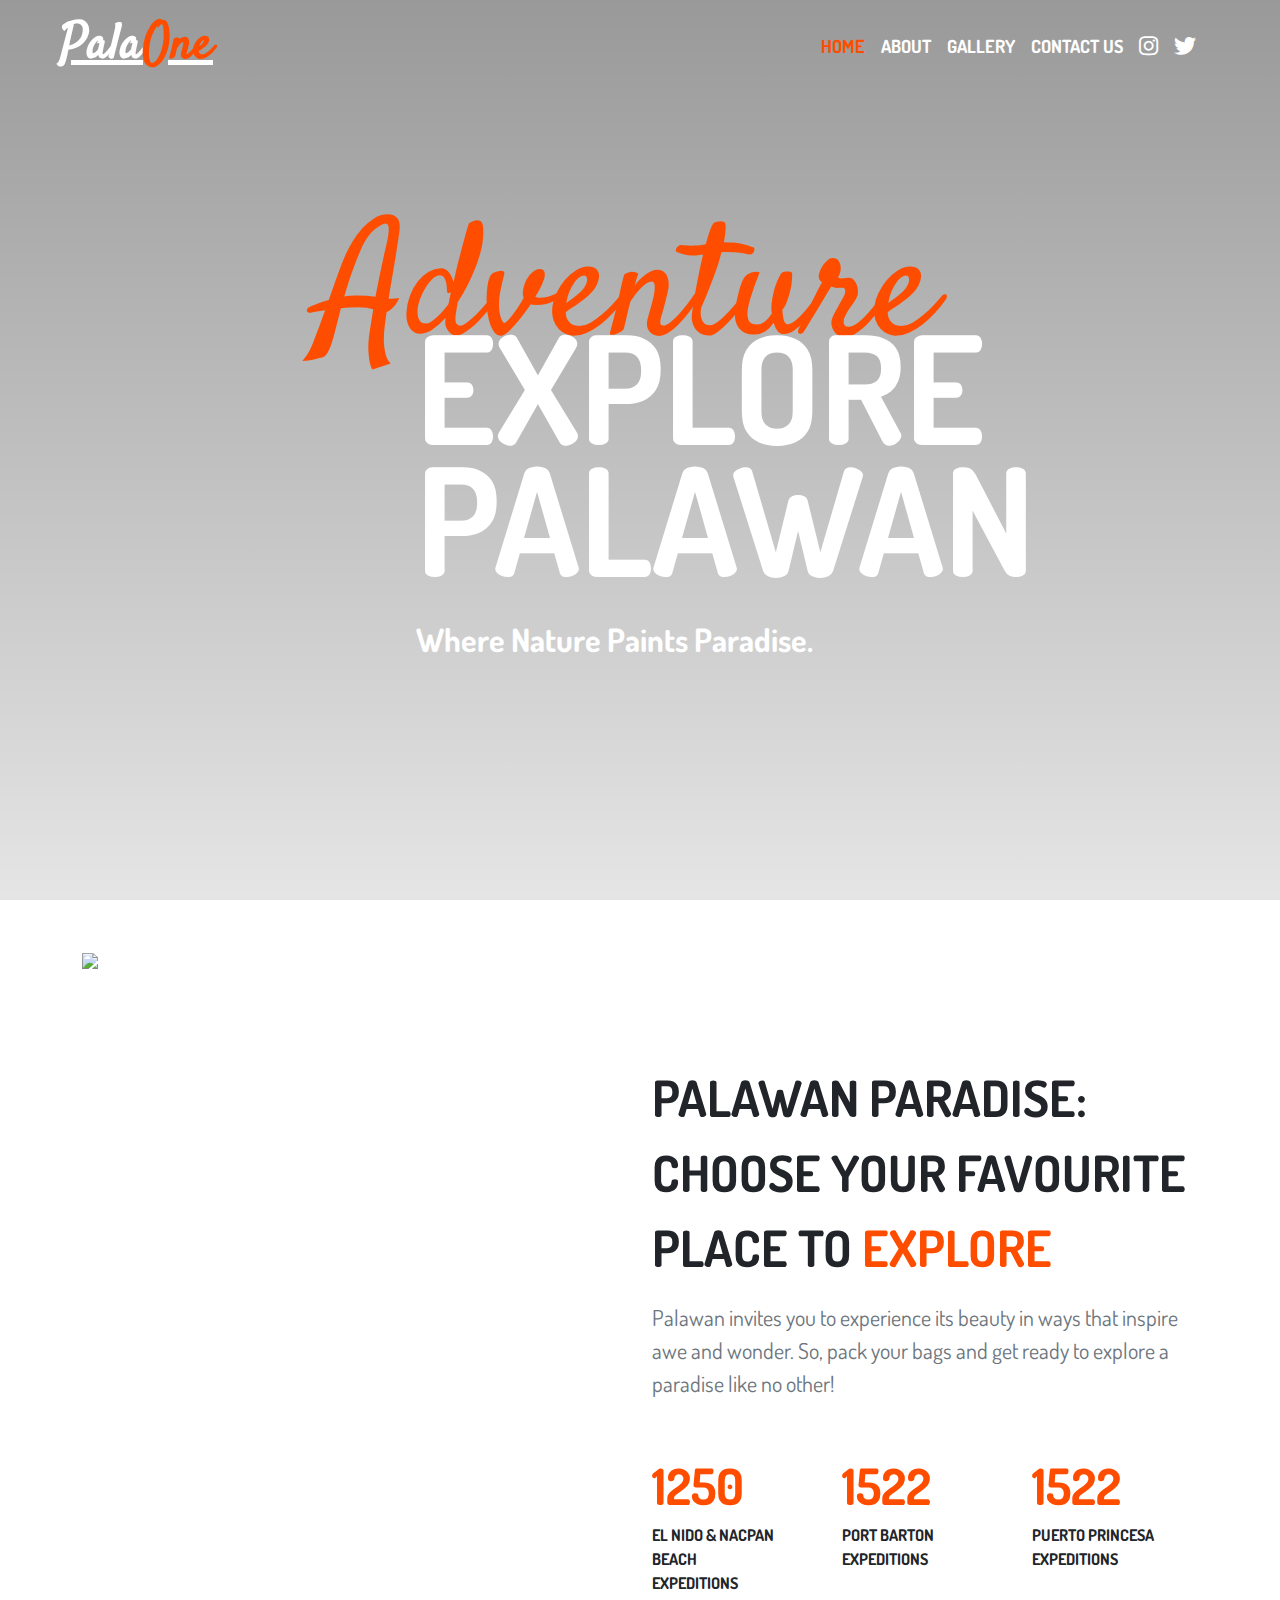
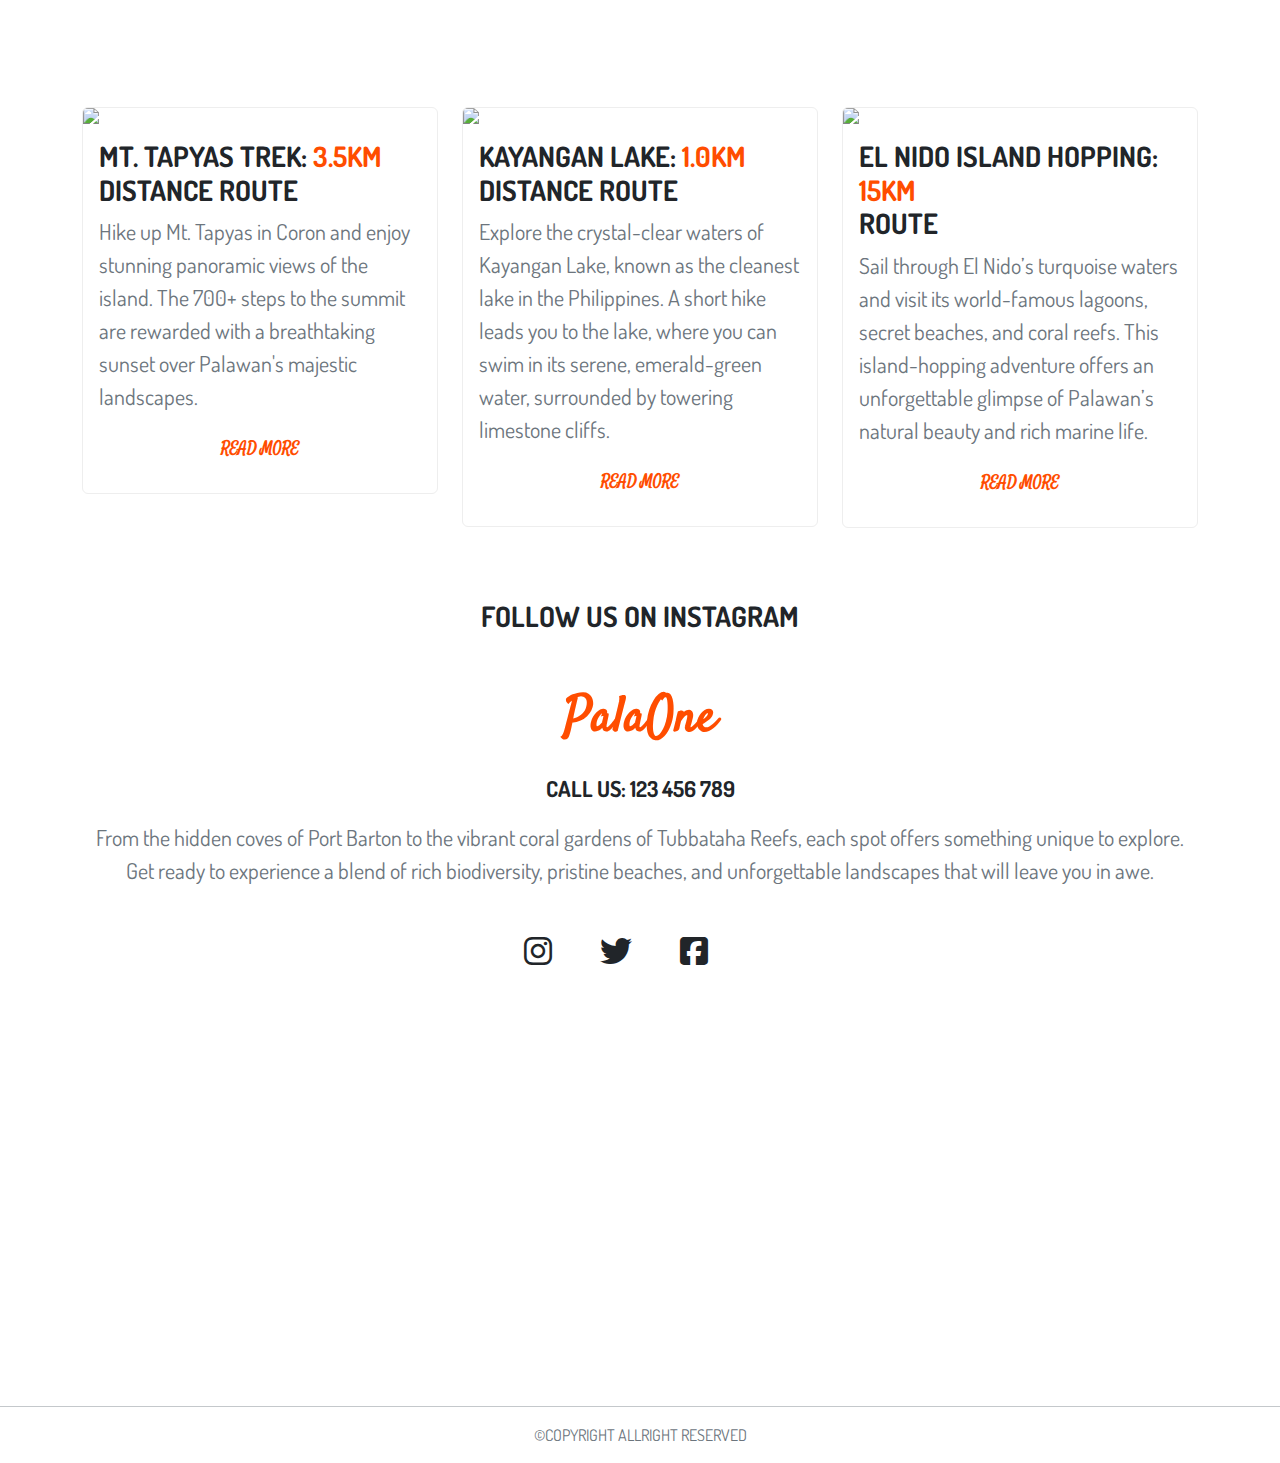
==== ACT1/index.html @ 9da5a6d8 "maps try overflow" ====
<!doctype html>
<html lang="en">
<head>
  <meta charset="utf-8">
  <meta name="viewport" content="width=device-width, initial-scale=1">
  <link rel="icon" href="https://static.vecteezy.com/system/resources/previews/023/271/197/original/tropical-island-illustrations-free-png.png"
        type="image/x-icon">
  <title>Tour</title>
  <link href="https://cdn.jsdelivr.net/npm/bootstrap@5.3.3/dist/css/bootstrap.min.css" rel="stylesheet" integrity="sha384-QWTKZyjpPEjISv5WaRU9OFeRpok6YctnYmDr5pNlyT2bRjXh0JMhjY6hW+ALEwIH" crossorigin="anonymous">
  <link rel="preconnect" href="https://fonts.googleapis.com">
  <link rel="preconnect" href="https://fonts.gstatic.com" crossorigin>
  <link href="https://fonts.googleapis.com/css2?family=Dosis:wght@200..800&family=Open+Sans:ital,wght@0,300..800;1,300..800&family=Satisfy&display=swap" rel="stylesheet">
  <link rel="stylesheet" type="text/css" href="https://cdnjs.cloudflare.com/ajax/libs/font-awesome/6.6.0/css/all.min.css">
  <style type="text/css">
    .font-dosis{
     font-family: "Dosis", sans-serif;
   }
   .font-sans{
    font-family: "Open Sans", sans-serif;
  }
  .font-sat{
    font-family: "Satisfy", cursive;
  }
  .text-fav{
    color: #FF4D00;
  }
  .font-14{
    font-size: 14px;
  }
  .font-16{
    font-size: 16px;
  }      
  .font-18{
    font-size: 18px;
  }
  .font-22{
    font-size: 22px;
  }
  .font-28{
    font-size: 28px;
  }
  .font-32{
    font-size: 32px;
  }
  .font-50{
    font-size: 50px;
  }
 

  body{
    overflow-x: hidden;
  }
  /*home section css start*/
  #home {       
    background:linear-gradient(rgba(0,0,0,0.4),rgba(0,0,0,0.1)),url(https://buceosafari.com/images/paises/ph/ph06.jpg );
    height: 100vh;
    background-size: cover;
    background-position: center;
    background-attachment: fixed;
  }
  #home .navbar-toggler{
    
    border: none!important;
    outline: none!important;
    z-index: 9;
  }
  #home .fa-bars:hover{
    transition: 0.5s;
    color:#FF4D00!important;
  }
  #home .navbar-toggler:focus{
    border: none!important;
    outline: none!important;
    background-color: none!important;
  }
 
    .offcanvas.show .nav-link {
      color: #FF4D00 !important; 
    }
  #home .active{
    color: #FF4D00!important;
  }
  #home .homeText{
    position: absolute;
    left: 320px;
    top: 200px;
  }
  #home .toRight{
    margin-left: 6rem;
  }
  #home .homeText{
    h1{
      font-size: 160px!important;
      margin-bottom: -6rem!important;
    }
    h3{
      font-size: 150px!important;

    }
    .bottom-text{
     margin-top: -3rem!important;
   }       
 }
 /*home section css end*/
 /*about section css start*/
 #about .container .row .about-left{
  margin-top: 7rem;
}
/*about section css end*/
/*popular-places css start*/
#popularPlaces .card{
  cursor: pointer;
  border: 1px solid #eee!important;
  overflow: hidden; 
}

#popularPlaces .card:hover  h2{
  transition: 0.5s;
  color: #FF4D00;

}
/*popular-places css end*/

@media screen and (max-width: 1200px){

#home .toRight{
  margin-left: 3rem;
}
#home .homeText{
  position: absolute;
  top: 45%;
  left: 50%;
  transform: translate(-50%,-50%);
}
#home .homeText{          
  h1{
    font-size: 110px!important;
    margin-bottom: -3rem!important;
  }
  h3{
    font-size: 110px!important;     
  }

  .bottom-text{
   margin-top: -1rem!important;
 }
 p{
  font-size: 16px;
}      
}
#about .container .row .about-left{
margin-top: 2rem;
}
}

@media screen and (max-width: 768px){

  #home .toRight{
    margin-left: 3rem;
  }
  #home .homeText{
    position: absolute;
    top: 45%;
    left: 50%;
    transform: translate(-50%,-50%);
  }
  #home .homeText{          
    h1{
      font-size: 80px!important;
      margin-bottom: -3rem!important;
    }
    h3{
      font-size: 80px!important;     
    }

    .bottom-text{
     margin-top: -1rem!important;
   }
   p{
    font-size: 16px;
  }      
}
#about .container .row .about-left{
  margin-top: 2rem;
}
}



</style>
</head>

<body>
  <!--home section start  -->
  <section id="home">
    <nav class="navbar navbar-expand-lg">
      <div class="container-fluid mx-5 fw-bold">
        <a class="navbarBrand font-sat text-white font-50" href="#">Pala<span class="text-fav">One</span></a>
        <button class="navbar-toggler" type="button" data-bs-toggle="offcanvas" data-bs-target="#offcanvasNavbar" aria-controls="offcanvasNavbar">
          <i class="fa-solid fa-bars font-24 text-white"></i>
        </button>
        
        <div class="offcanvas offcanvas-end" tabindex="-1" id="offcanvasNavbar" aria-labelledby="offcanvasNavbarLabel">
          <div class="offcanvas-header">
            <h5 class="offcanvas-title font-sat font-32" id="o+ffcanvasNavbarLabel">Pala<span class="text-fav">One</span></h5>
            <button type="button" class="btn-close text-reset" data-bs-dismiss="offcanvas" aria-label="Close"></button>
          </div>
          <div class="offcanvas-body">
            <ul class="navbar-nav justify-content-end flex-grow-1 pe-3 ms-auto font-dosis fw-bold font-18">
              <li class="nav-item mt-1">
                <a class="nav-link active text-white" aria-current="page" href="#">HOME</a>
              </li>
              <li class="nav-item mt-1">
                <a class="nav-link text-white" href="#">ABOUT</a>
              </li>
              <li class="nav-item mt-1">
                <a class="nav-link text-white" href="#">GALLERY</a>
              </li>
              <li class="nav-item mt-1">
                <a class="nav-link text-white" href="#">CONTACT US</a>
              </li>
              <li class="nav-item font-22">
                <a class="nav-link text-white" href="#"><i class="fa-brands fa-instagram"></i></a>
              </li>
              <li class="nav-item font-22">
                <a class="nav-link text-white" href="#"><i class="fa-brands fa-twitter"></i></a>
              </li>
            </ul>
          </div>
        </div>
      </div>
    </nav>
    <div class="homeText">
      <h1 class="font-sat font-50 text-fav">Adventure</h1>
      <div class="toRight">
        <h3 class="font-dosis text-white fw-bold">EXPLORE <div class="bottom-text">PALAWAN</div></h3>
        <p class="font-dosis text-white mb-0 font-32 fw-bold">Where Nature Paints Paradise.</p>
      </div>
    </div>
  </section>
 
 <!--home section end  -->
 <!-- about section start -->
 <section id="about">
   <div class="container my-5">
     <div class="row">
      <div class="col-md-6">
        <img src="https://i.pinimg.com/originals/d6/9a/58/d69a58807fc77c07505d5ea374914788.png" class="img-fluid">
      </div>
      <div class="col-md-6 about-left">
        <p class="head-text font-dosis font-50 fw-bold text-uppercase">
          palawan paradise:<br>choose your favourite <br> place to <span class="text-fav">explore</span>
        </p>
        <p class="font-dosis font-22 text-secondary">
          Palawan invites you to experience its beauty in ways that inspire awe and wonder. So, pack your bags and get ready to explore a paradise like no other! 
        </p>
        <div class="row mt-5 mb-5">
          <div class="col-4">
            <p class="font-dosis font-50 fw-bold text-fav mb-0">1250</p>
            <p class="font-dosis font-16 text-uppercase mb-0 fw-bold">El Nido & Nacpan Beach</p>
            <p class="font-dosis font-16 text-uppercase fw-bold">Expeditions</p>
          </div>
          <div class="col-4">
            <p class="font-dosis font-50 fw-bold text-fav mb-0">1522</p>
            <p class="font-dosis font-16 text-uppercase mb-0 fw-bold">Port Barton</p>
            <p class="font-dosis font-16 text-uppercase fw-bold">Expeditions</p>
          </div>
          <div class="col-4">
           <p class="font-dosis font-50 fw-bold text-fav mb-0">1522</p>
           <p class="font-dosis font-16 text-uppercase mb-0 fw-bold">Puerto Princesa</p>
           <p class="font-dosis font-16 text-uppercase fw-bold">Expeditions</p>
         </div>
       </div>
     </div>
   </div>
 </div>
</section>
<!-- about section end -->
<!-- popular-places section start -->
<section id="popularPlaces">
  <div class="container mb-5 mt-3">
    <div class="row">
      <div class="col-md-4">
        <div class="card">
          <img src="https://images.unsplash.com/photo-1583152607718-1ef10f410528?q=80&w=2671&auto=format&fit=crop&ixlib=rb-4.0.3&ixid=M3wxMjA3fDB8MHxwaG90by1wYWdlfHx8fGVufDB8fHx8fA%3D%3D" class="img-fluid">
          <div class="card-body">
            <h2 class="font-dosis font-28 text-uppercase fw-bold">
              Mt. Tapyas Trek: <span class="text-fav">3.5km</span> <br> distance route
            </h2>
            <p class="font-dosis font-22 text-secondary">
              Hike up Mt. Tapyas in Coron and enjoy stunning panoramic views of the island. The 700+ steps to the summit are rewarded with a breathtaking sunset over Palawan's majestic landscapes.
            </p>
            <p class="mt-4 font-16 fw-bold font-sat text-center text-fav text-uppercase">
              read more
            </p>
          </div>
        </div>
      </div>
      <div class="col-md-4">
        <div class="card">
          <img src="https://images.unsplash.com/photo-1565818819174-d76ccec8b2af?q=80&w=2670&auto=format&fit=crop&ixlib=rb-4.0.3&ixid=M3wxMjA3fDB8MHxwaG90by1wYWdlfHx8fGVufDB8fHx8fA%3D%3D">
          <div class="card-body">
            <h2 class="font-dosis font-28 text-uppercase fw-bold">
              Kayangan Lake: <span class="text-fav">1.0km</span> <br> distance route
            </h2>
            <p class="font-dosis font-22 text-secondary">
              Explore the crystal-clear waters of Kayangan Lake, known as the cleanest lake in the Philippines. A short hike leads you to the lake, where you can swim in its serene, emerald-green water, surrounded by towering limestone cliffs.
            </p>
            <p class="mt-4 font-16 fw-bold font-sat text-center text-fav text-uppercase">
              read more
            </p>
          </div>
        </div>
      </div>
      <div class="col-md-4">
        <div class="card">
          <img src="https://images.unsplash.com/photo-1682687982502-1529b3b33f85?q=80&w=2670&auto=format&fit=crop&ixlib=rb-4.0.3&ixid=M3wxMjA3fDB8MHxwaG90by1wYWdlfHx8fGVufDB8fHx8fA%3D%3D" class="img-fluid">
          <div class="card-body">
            <h2 class="font-dosis font-28 text-uppercase fw-bold">
              El Nido Island Hopping: <span class="text-fav">15km</span> <br> route
            </h2>
            <p class="font-dosis font-22 text-secondary">
              Sail through El Nido’s turquoise waters and visit its world-famous lagoons, secret beaches, and coral reefs. This island-hopping adventure offers an unforgettable glimpse of Palawan’s natural beauty and rich marine life.
            </p>
            <p class="mt-4 font-16 fw-bold font-sat text-center text-fav text-uppercase">
              read more
            </p>
          </div>
        </div>
      </div>
    </div>
  </div>
</section>

<!-- popular-places section end -->
<!-- contact-us section start -->
<section id="contact">
  <div class="container text-center py-4">
    <h2 class="font-dosis font-28 fw-bold text-uppercase">follow us on instagram</h2>
    <p class="mt-5 font-sat font-50 text-fav fw-bold">
      PalaOne          
    </p>
    <p class="font-dosis font-22 fw-bold text-uppercase">
      call us: 123 456 789
    </p>
    <p class="font-dosis font-22 text-secondary">
       From the hidden coves of Port Barton to the vibrant coral gardens of Tubbataha Reefs, each spot offers something unique to explore. Get ready to experience a blend of rich biodiversity, pristine beaches, and unforgettable landscapes that will leave you in awe.
    </p>
    <div class="d-flex justify-content-center mt-5">
     <i class="fa-brands fa-instagram font-32 me-5"></i>
     <i class="fa-brands fa-twitter font-32 me-5"></i> 
     <i class="fa-brands fa-square-facebook font-32 me-5"></i>
   </div>          
 </div>
 <div class="row mt-5"> 
  <div class="col-md-4 col-12">
    <div class="mapContainer p-3">
      <iframe
        src="https://www.google.com/maps/embed?pb=!1m18!1m12!1m3!1d4023806.5280228513!2d114.32168005022274!3d9.975611830576726!2m3!1f0!2f0!3f0!3m2!1i1024!2i768!4f13.1!3m3!1m2!1s0x33b5bce750b99e45%3A0xdfc65f6c0c8d3beb!2sPalawan!5e0!3m2!1sen!2sph!4v1732428321874!5m2!1sen!2sph"
        width="90%" height="280" style="border:0;  border-radius: 7px;" allowfullscreen="" loading="lazy"
        referrerpolicy="no-referrer-when-downgrade">
      </iframe>
    </div>
  </div>  


 <div class="footer">
  <div class="border-top border-secondary-subtle text-uppercase text-secondary  mt-5 text-center font-16 font-dosis">
    <p class="font-dosis font-16 my-3">              
     &copy;Copyright Allright reserved
   </p>
 </div>
</div>       
</section>
<!-- contact-us section end -->



<script src="https://cdn.jsdelivr.net/npm/bootstrap@5.3.3/dist/js/bootstrap.bundle.min.js" integrity="sha384-YvpcrYf0tY3lHB60NNkmXc5s9fDVZLESaAA55NDzOxhy9GkcIdslK1eN7N6jIeHz" crossorigin="anonymous"></script>


</body>
</html>
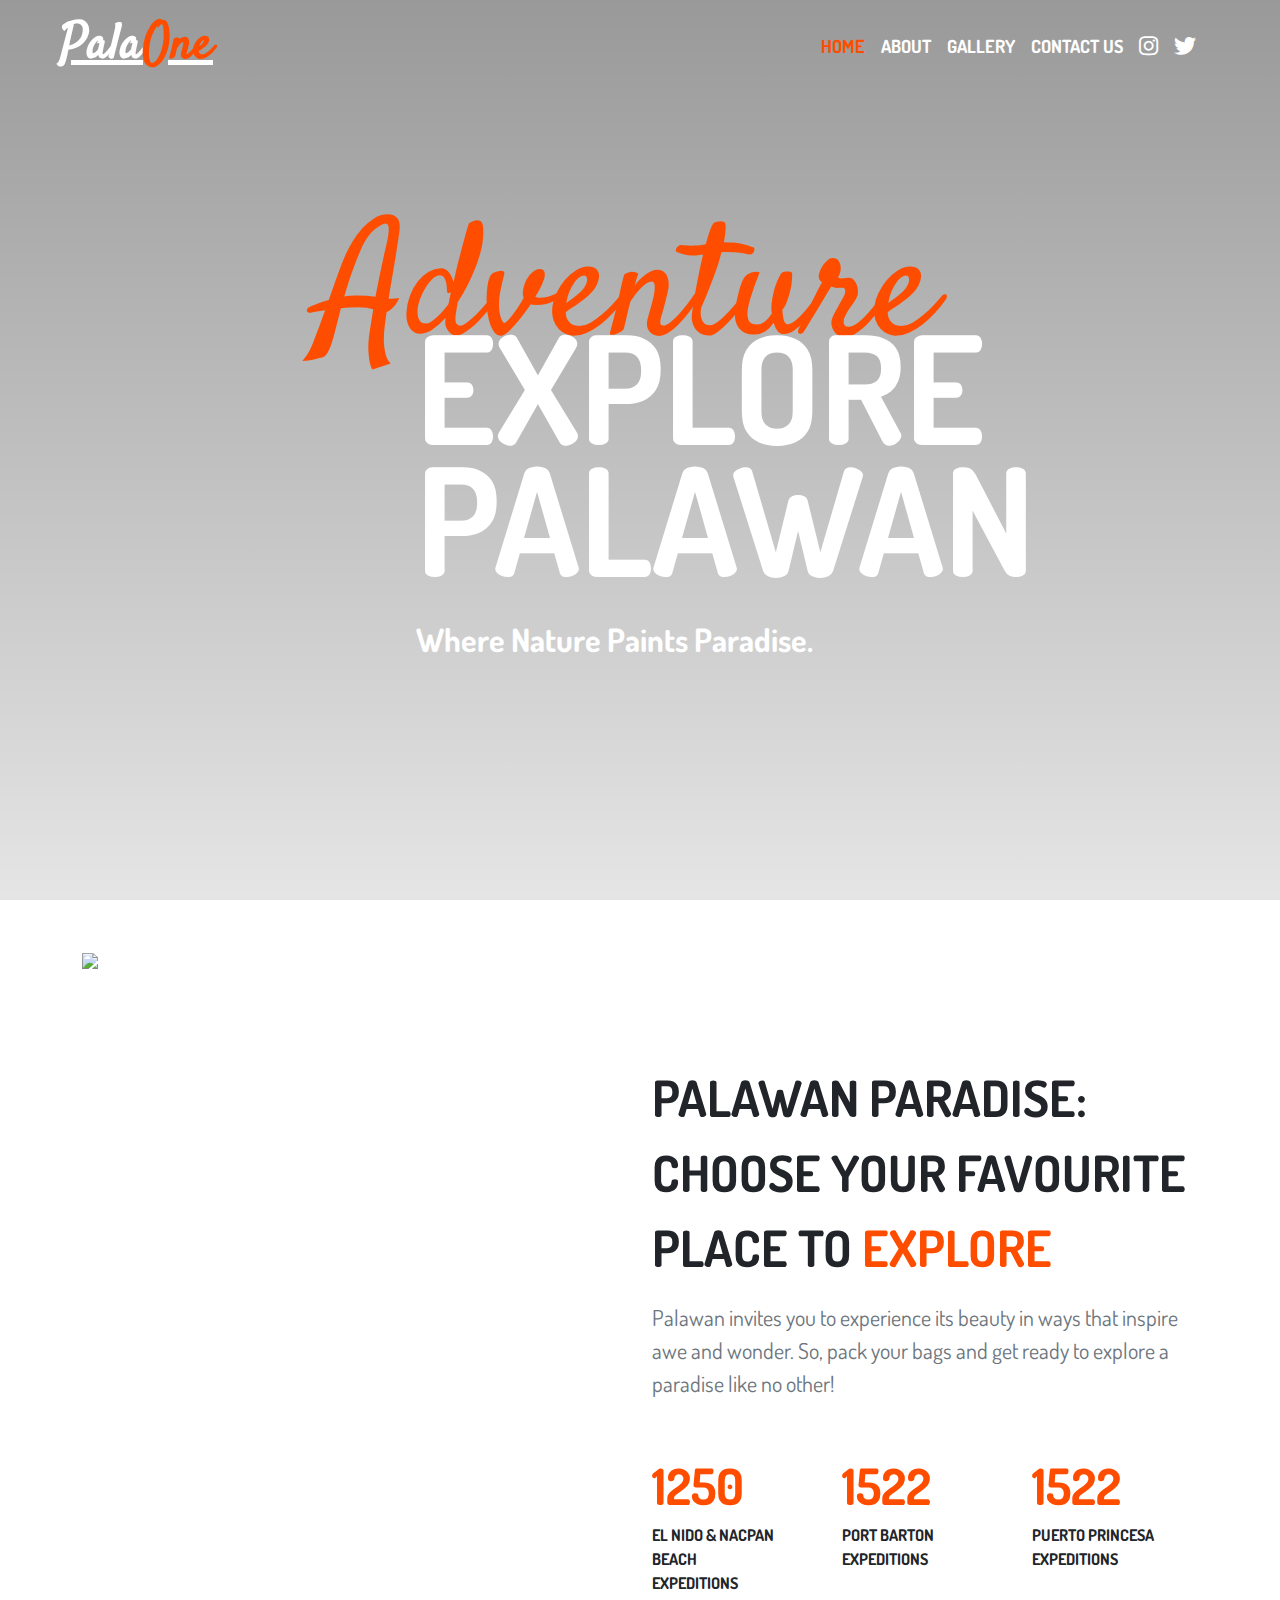
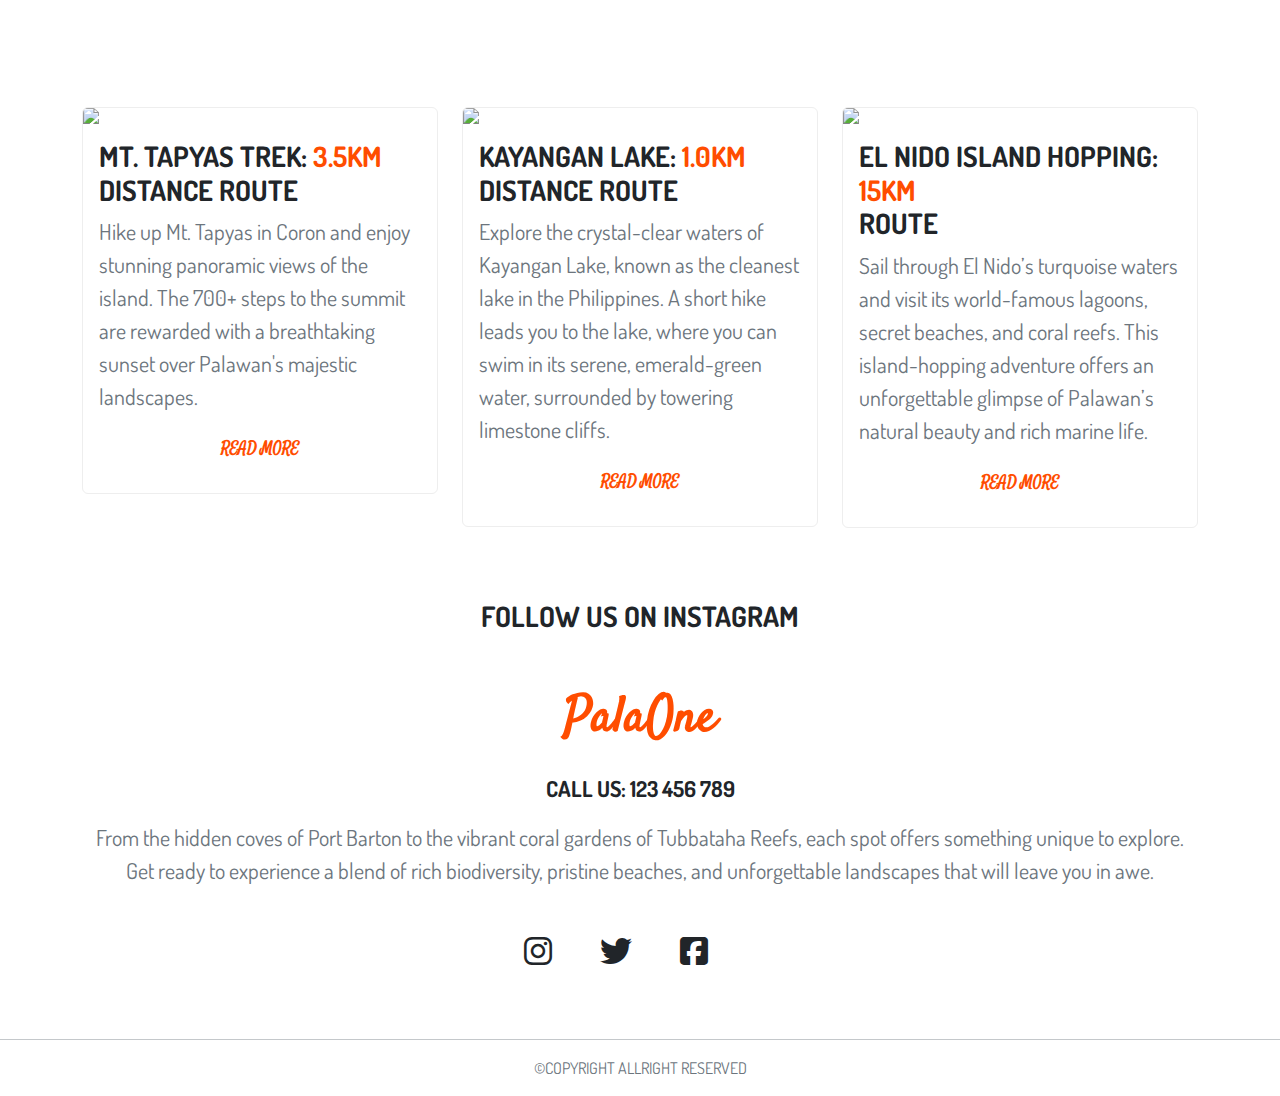
==== commit 395da326: "remove maps" ====
--- a/ACT1/index.html
+++ b/ACT1/index.html
@@ -352,7 +352,7 @@
      <i class="fa-brands fa-square-facebook font-32 me-5"></i>
    </div>          
  </div>
- <div class="row mt-5"> 
+ <!-- <div class="row mt-5"> 
   <div class="col-md-4 col-12">
     <div class="mapContainer p-3">
       <iframe
@@ -361,7 +361,7 @@
         referrerpolicy="no-referrer-when-downgrade">
       </iframe>
     </div>
-  </div>  
+  </div>   -->
 
 
  <div class="footer">
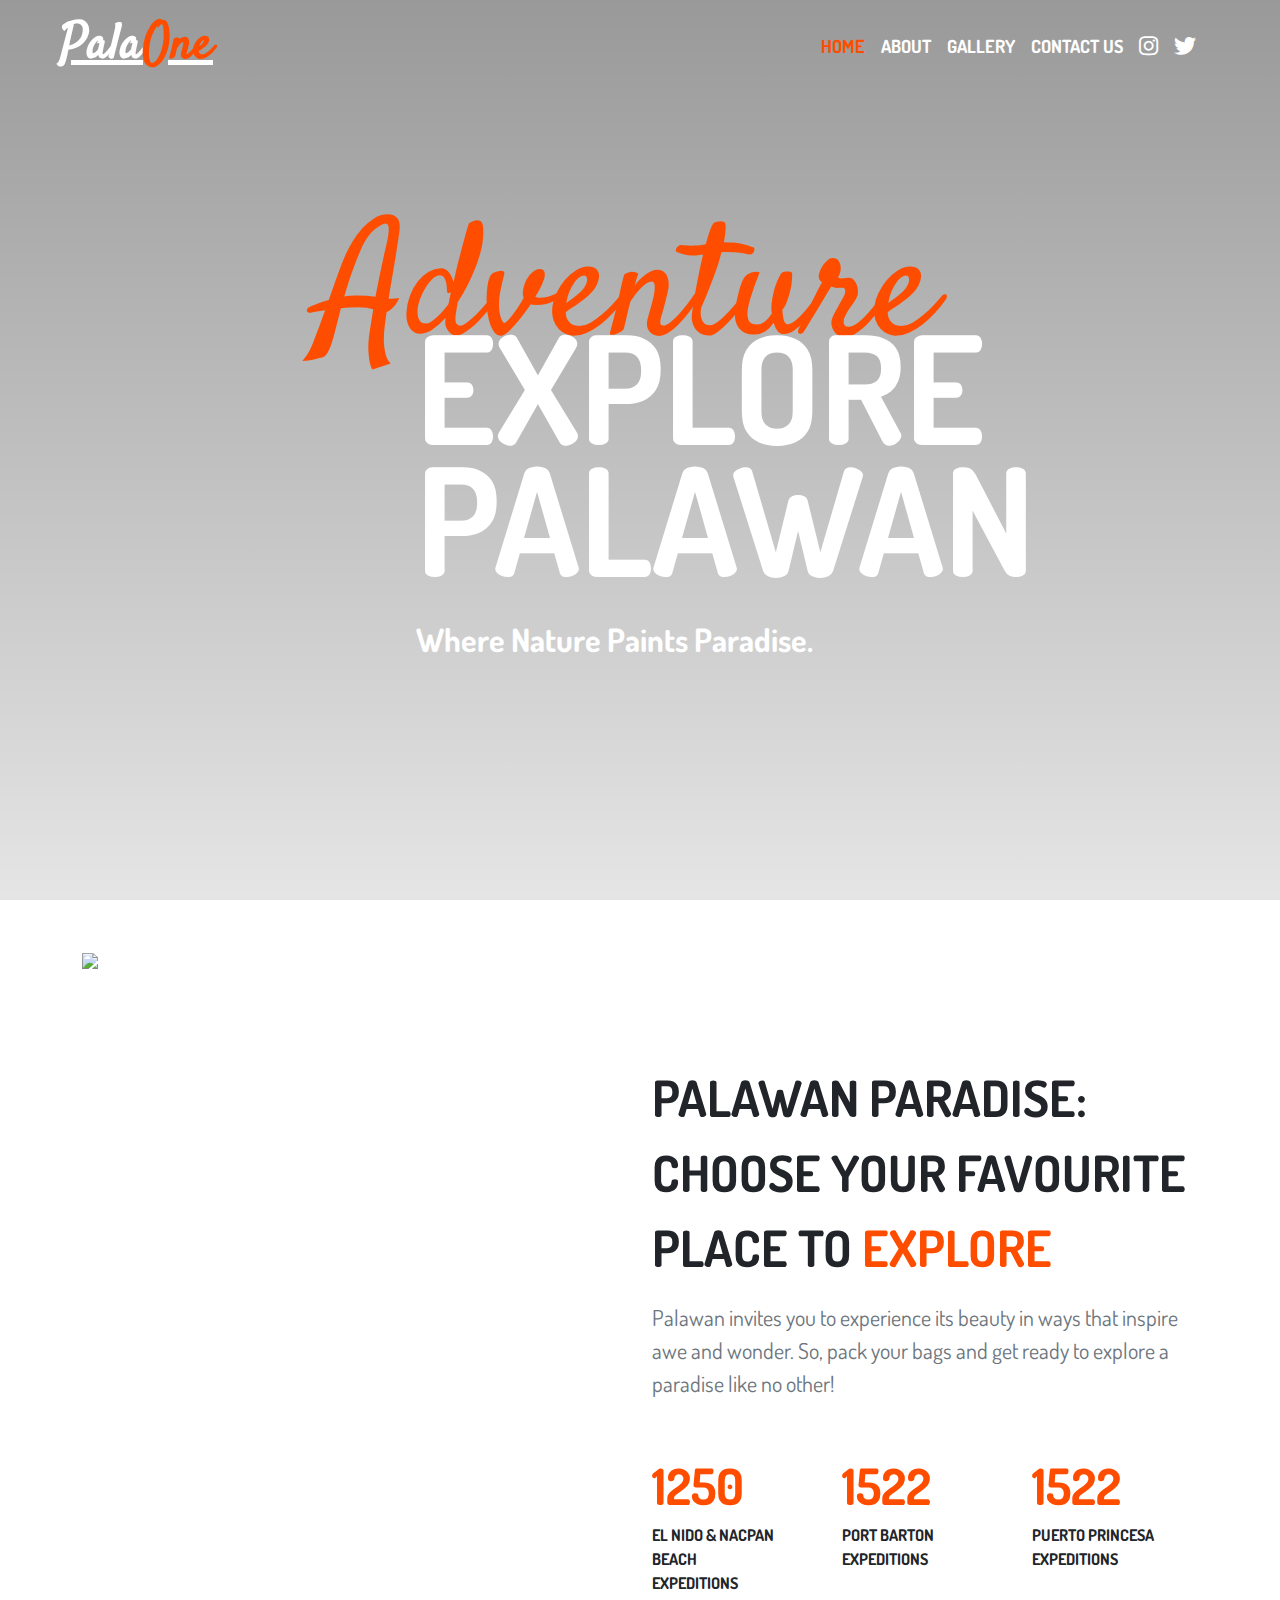
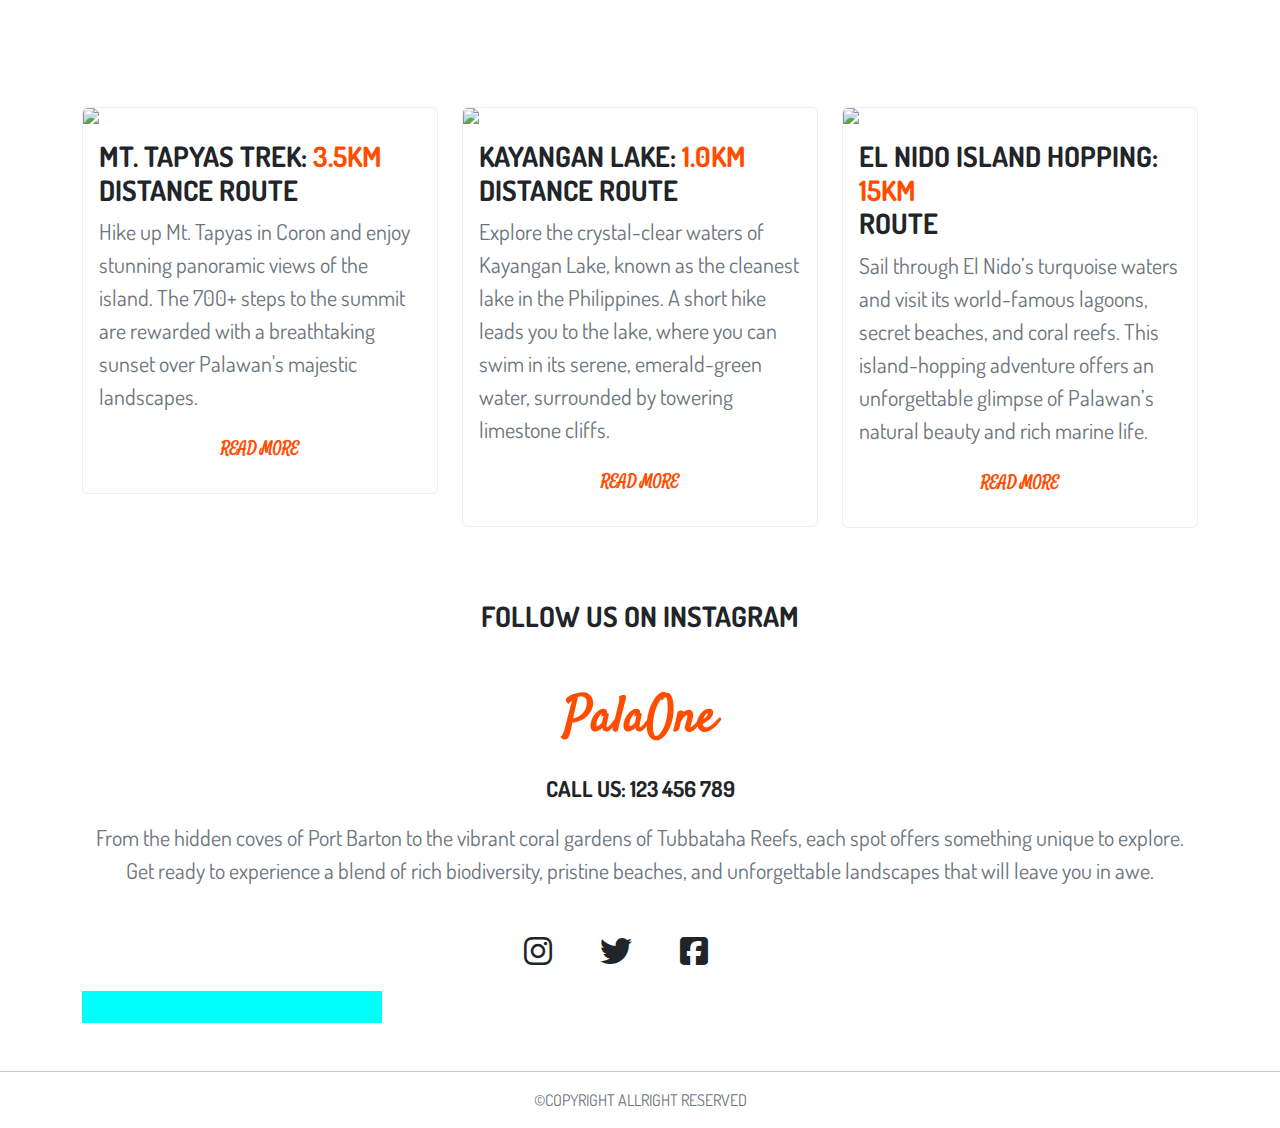
==== commit 56fd9ddf: "container overflow check" ====
--- a/ACT1/index.html
+++ b/ACT1/index.html
@@ -185,6 +185,15 @@
 }
 }
 
+.mapContainer {
+            width: 300px;
+            box-sizing: border-box;
+            display: flex;
+            flex-direction: row;
+            align-items: center;
+            justify-content: space-around;
+            background-color: #eee;
+        }
 
 
 </style>
@@ -352,18 +361,25 @@
      <i class="fa-brands fa-square-facebook font-32 me-5"></i>
    </div>          
  </div>
- <!-- <div class="row mt-5"> 
-  <div class="col-md-4 col-12">
-    <div class="mapContainer p-3">
-      <iframe
-        src="https://www.google.com/maps/embed?pb=!1m18!1m12!1m3!1d4023806.5280228513!2d114.32168005022274!3d9.975611830576726!2m3!1f0!2f0!3f0!3m2!1i1024!2i768!4f13.1!3m3!1m2!1s0x33b5bce750b99e45%3A0xdfc65f6c0c8d3beb!2sPalawan!5e0!3m2!1sen!2sph!4v1732428321874!5m2!1sen!2sph"
-        width="90%" height="280" style="border:0;  border-radius: 7px;" allowfullscreen="" loading="lazy"
-        referrerpolicy="no-referrer-when-downgrade">
-      </iframe>
+</section>
+
+<section>
+  <div class="container">
+    <div class="row">
+      <div class="col-md-4 col-12">
+        <div class="mapContainer p-3" style="background-color: aqua;"> 
+      
+          </div>
+        </div>
     </div>
-  </div>   -->
-
-
+  </div>
+    
+</section>
+
+
+
+<!-- footer start -->
+<section>
  <div class="footer">
   <div class="border-top border-secondary-subtle text-uppercase text-secondary  mt-5 text-center font-16 font-dosis">
     <p class="font-dosis font-16 my-3">              
@@ -376,6 +392,7 @@
 
 
 
+
 <script src="https://cdn.jsdelivr.net/npm/bootstrap@5.3.3/dist/js/bootstrap.bundle.min.js" integrity="sha384-YvpcrYf0tY3lHB60NNkmXc5s9fDVZLESaAA55NDzOxhy9GkcIdslK1eN7N6jIeHz" crossorigin="anonymous"></script>
 
 
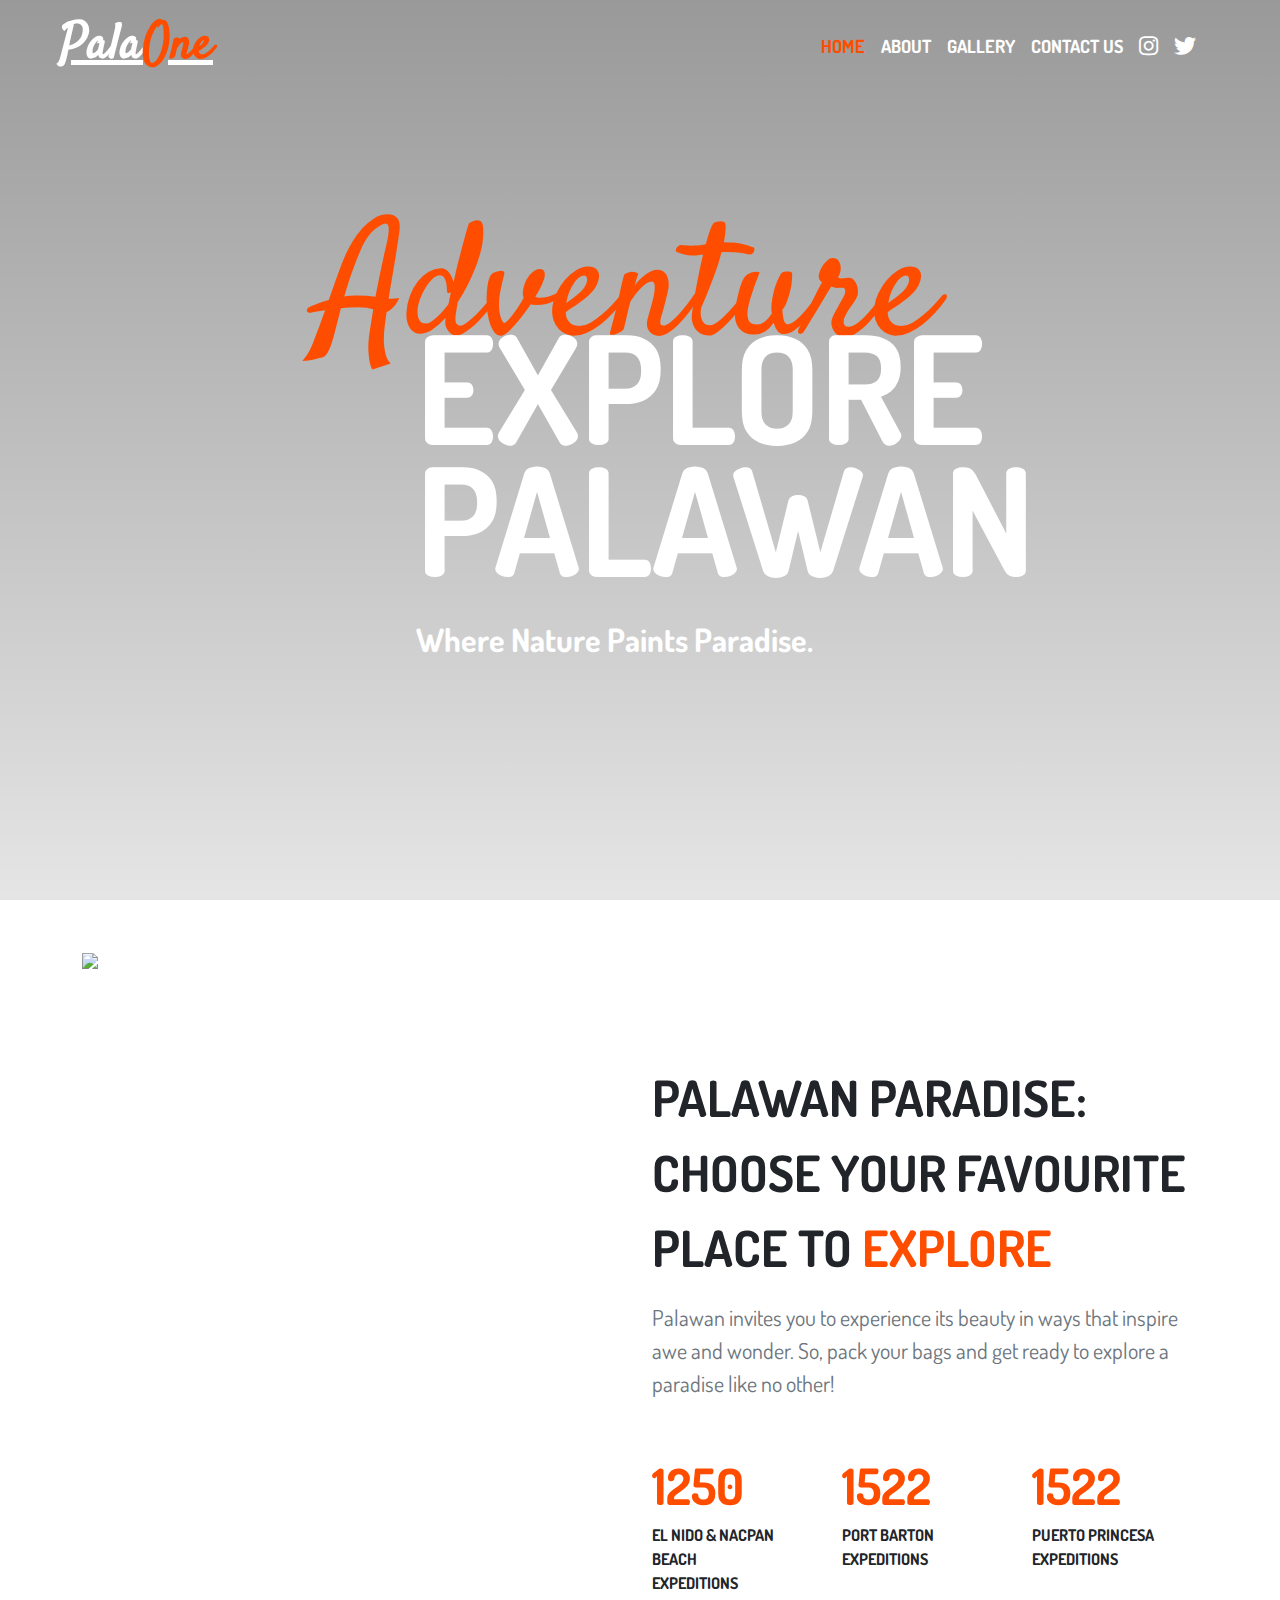
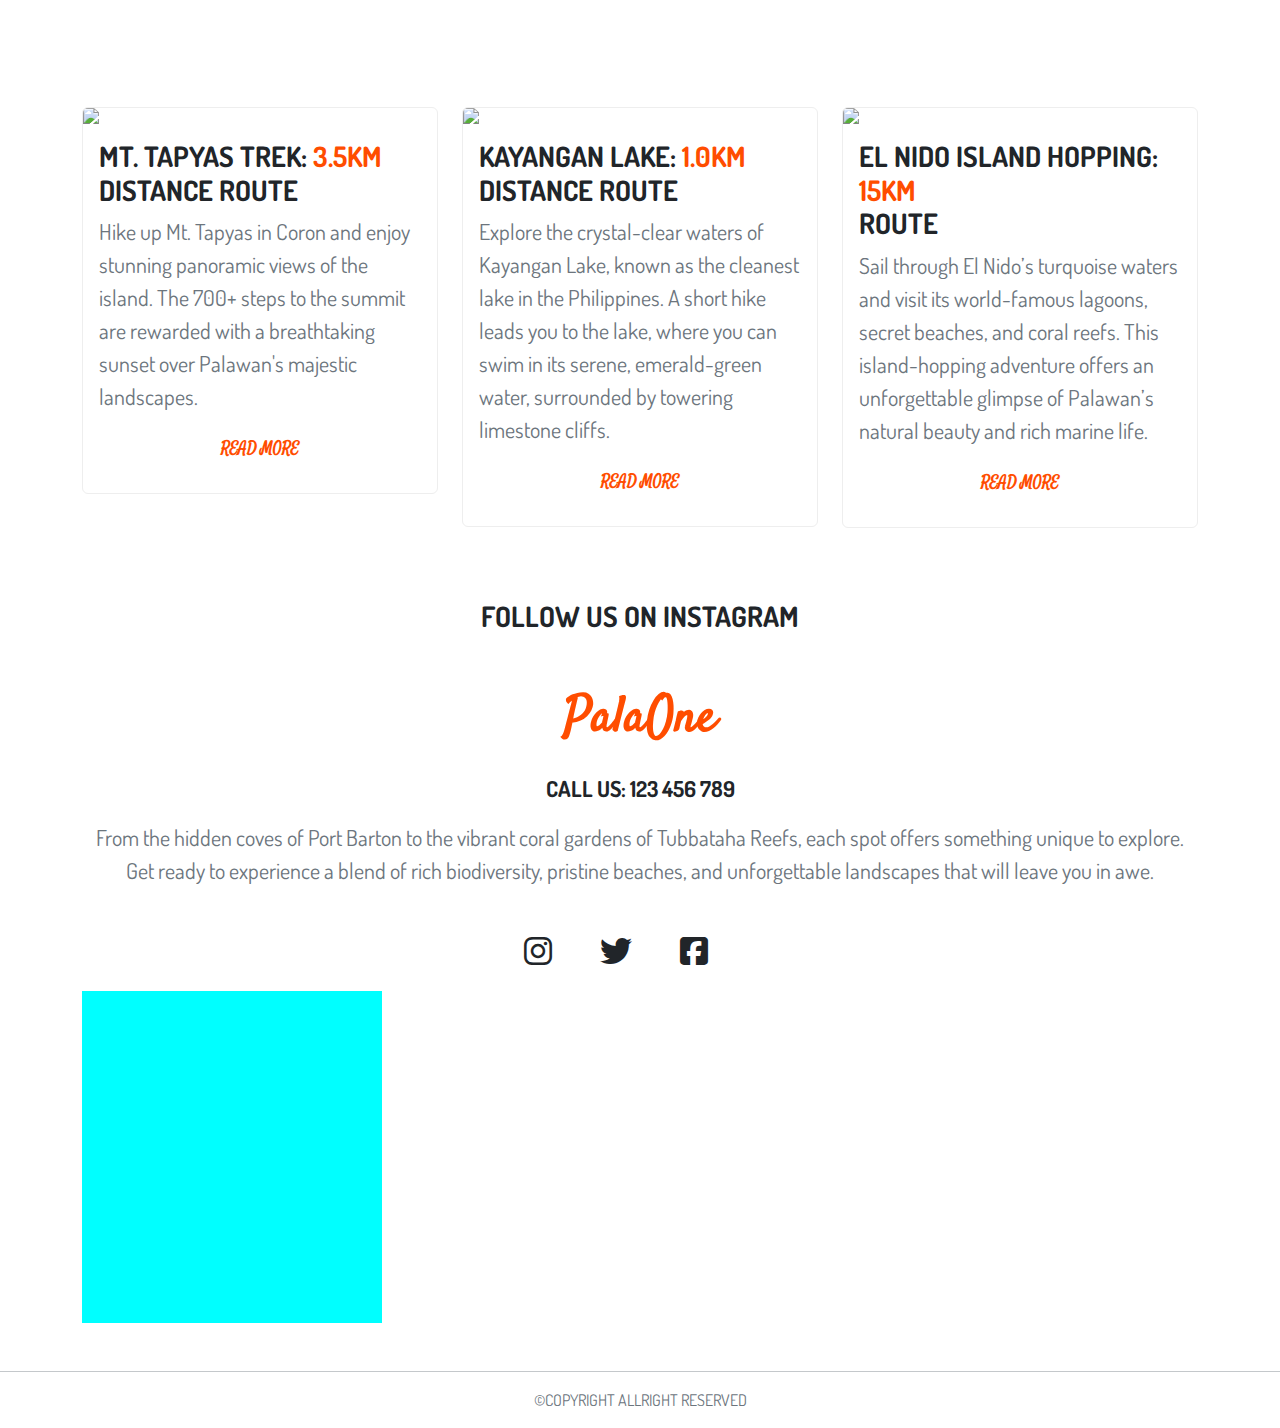
==== commit 0dce866d: "map commit trial" ====
--- a/ACT1/index.html
+++ b/ACT1/index.html
@@ -368,7 +368,12 @@
     <div class="row">
       <div class="col-md-4 col-12">
         <div class="mapContainer p-3" style="background-color: aqua;"> 
-      
+          <iframe
+          src="https://www.google.com/maps/embed?pb=!1m18!1m12!1m3!1d4023806.5280228513!2d114.32168005022274!3d9.975611830576726!2m3!1f0!2f0!3f0!3m2!1i1024!2i768!4f13.1!3m3!1m2!1s0x33b5bce750b99e45%3A0xdfc65f6c0c8d3beb!2sPalawan!5e0!3m2!1sen!2sph!4v1732428321874!5m2!1sen!2sph"
+          width="100%" height="300" style="border:0;  border-radius: 7px;" allowfullscreen="" loading="lazy"
+          referrerpolicy="no-referrer-when-downgrade">
+        </iframe>
+
           </div>
         </div>
     </div>
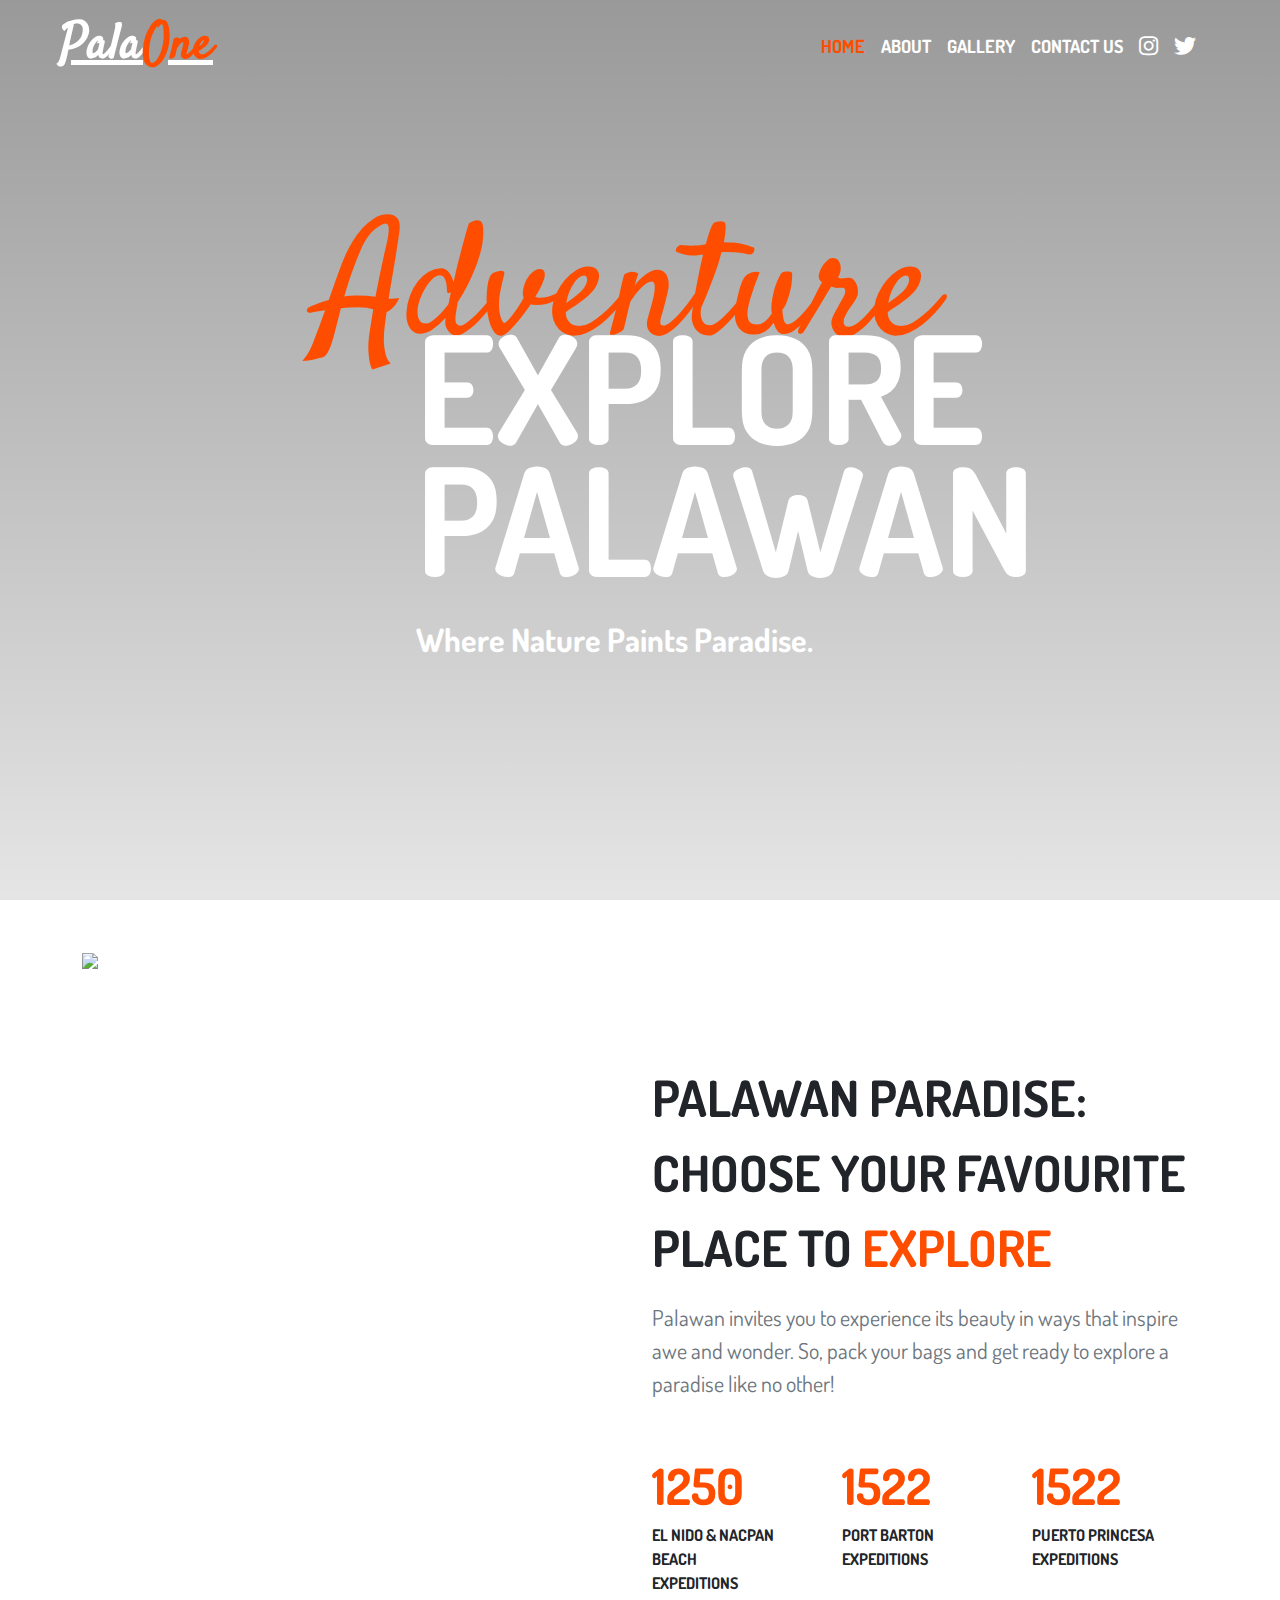
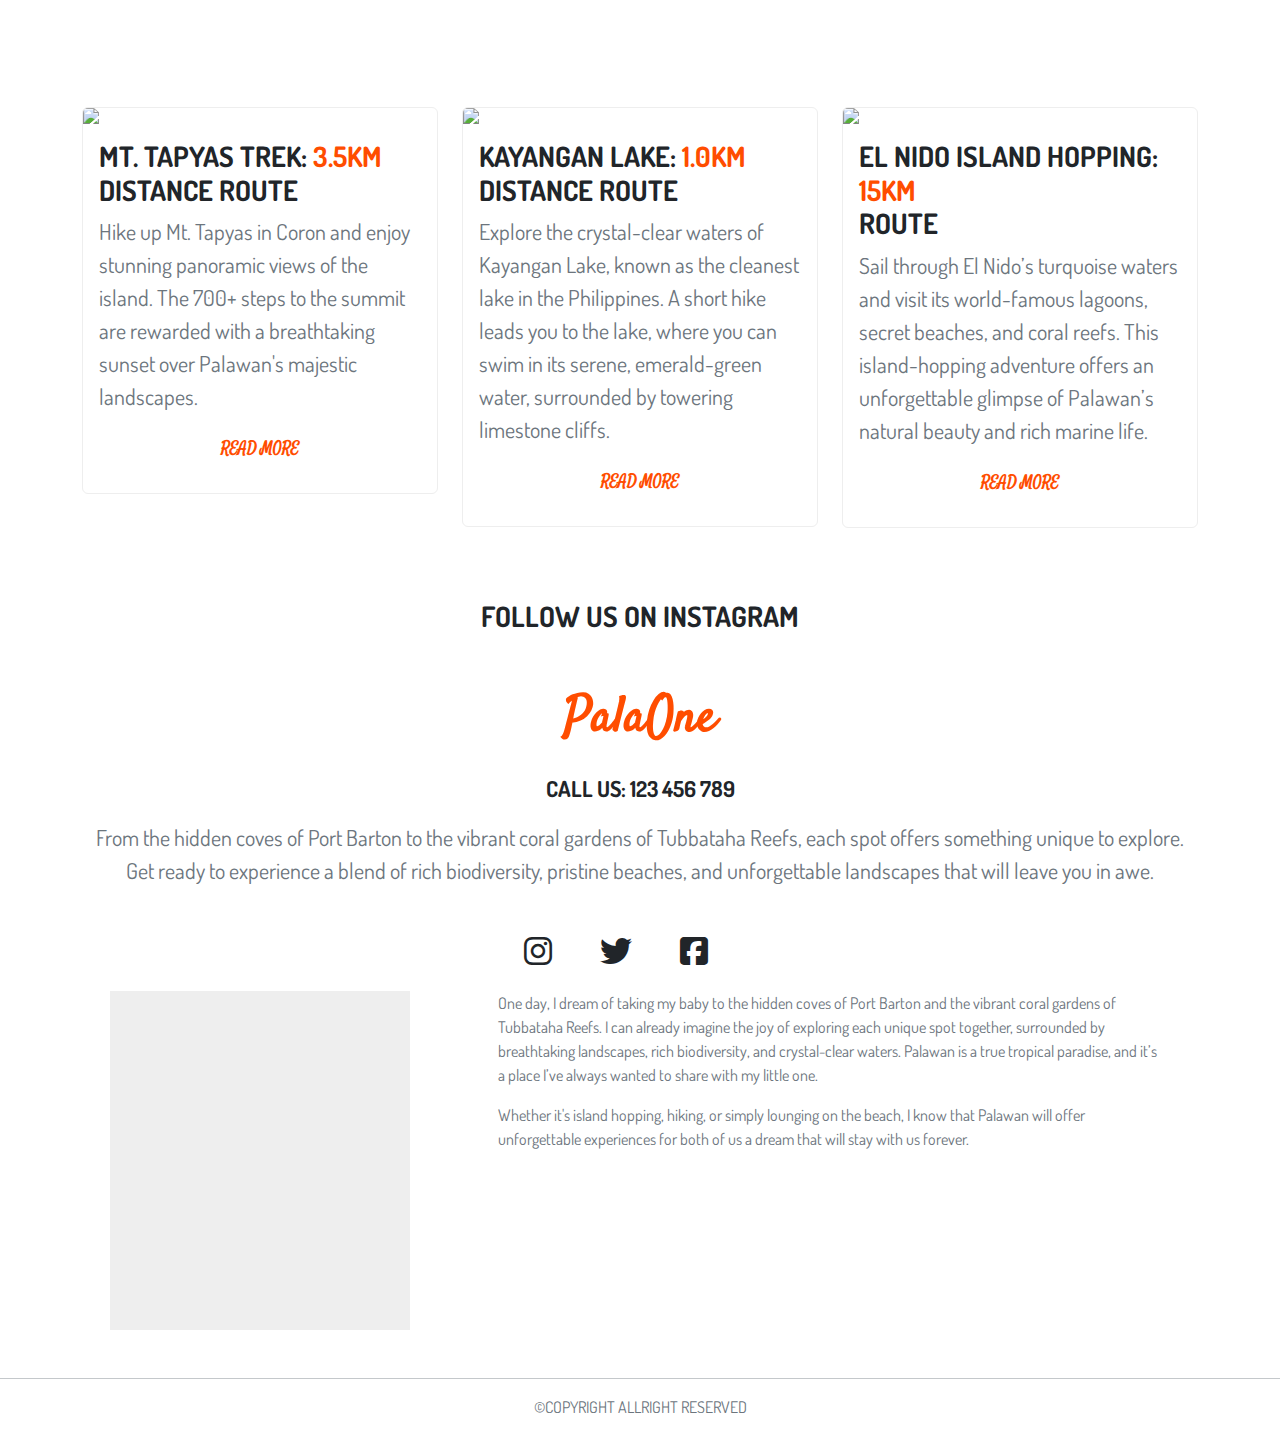
==== commit 02b2074a: "final" ====
--- a/ACT1/index.html
+++ b/ACT1/index.html
@@ -1,202 +1,236 @@
 <!doctype html>
 <html lang="en">
+
 <head>
   <meta charset="utf-8">
   <meta name="viewport" content="width=device-width, initial-scale=1">
-  <link rel="icon" href="https://static.vecteezy.com/system/resources/previews/023/271/197/original/tropical-island-illustrations-free-png.png"
-        type="image/x-icon">
+  <link rel="icon"
+    href="https://static.vecteezy.com/system/resources/previews/023/271/197/original/tropical-island-illustrations-free-png.png"
+    type="image/x-icon">
   <title>Tour</title>
-  <link href="https://cdn.jsdelivr.net/npm/bootstrap@5.3.3/dist/css/bootstrap.min.css" rel="stylesheet" integrity="sha384-QWTKZyjpPEjISv5WaRU9OFeRpok6YctnYmDr5pNlyT2bRjXh0JMhjY6hW+ALEwIH" crossorigin="anonymous">
+  <link href="https://cdn.jsdelivr.net/npm/bootstrap@5.3.3/dist/css/bootstrap.min.css" rel="stylesheet"
+    integrity="sha384-QWTKZyjpPEjISv5WaRU9OFeRpok6YctnYmDr5pNlyT2bRjXh0JMhjY6hW+ALEwIH" crossorigin="anonymous">
   <link rel="preconnect" href="https://fonts.googleapis.com">
   <link rel="preconnect" href="https://fonts.gstatic.com" crossorigin>
-  <link href="https://fonts.googleapis.com/css2?family=Dosis:wght@200..800&family=Open+Sans:ital,wght@0,300..800;1,300..800&family=Satisfy&display=swap" rel="stylesheet">
-  <link rel="stylesheet" type="text/css" href="https://cdnjs.cloudflare.com/ajax/libs/font-awesome/6.6.0/css/all.min.css">
+  <link
+    href="https://fonts.googleapis.com/css2?family=Dosis:wght@200..800&family=Open+Sans:ital,wght@0,300..800;1,300..800&family=Satisfy&display=swap"
+    rel="stylesheet">
+  <link rel="stylesheet" type="text/css"
+    href="https://cdnjs.cloudflare.com/ajax/libs/font-awesome/6.6.0/css/all.min.css">
   <style type="text/css">
-    .font-dosis{
-     font-family: "Dosis", sans-serif;
-   }
-   .font-sans{
-    font-family: "Open Sans", sans-serif;
-  }
-  .font-sat{
-    font-family: "Satisfy", cursive;
-  }
-  .text-fav{
-    color: #FF4D00;
-  }
-  .font-14{
-    font-size: 14px;
-  }
-  .font-16{
-    font-size: 16px;
-  }      
-  .font-18{
-    font-size: 18px;
-  }
-  .font-22{
-    font-size: 22px;
-  }
-  .font-28{
-    font-size: 28px;
-  }
-  .font-32{
-    font-size: 32px;
-  }
-  .font-50{
-    font-size: 50px;
-  }
- 
-
-  body{
-    overflow-x: hidden;
-  }
-  /*home section css start*/
-  #home {       
-    background:linear-gradient(rgba(0,0,0,0.4),rgba(0,0,0,0.1)),url(https://buceosafari.com/images/paises/ph/ph06.jpg );
-    height: 100vh;
-    background-size: cover;
-    background-position: center;
-    background-attachment: fixed;
-  }
-  #home .navbar-toggler{
-    
-    border: none!important;
-    outline: none!important;
-    z-index: 9;
-  }
-  #home .fa-bars:hover{
-    transition: 0.5s;
-    color:#FF4D00!important;
-  }
-  #home .navbar-toggler:focus{
-    border: none!important;
-    outline: none!important;
-    background-color: none!important;
-  }
- 
+    .font-dosis {
+      font-family: "Dosis", sans-serif;
+    }
+
+    .font-sans {
+      font-family: "Open Sans", sans-serif;
+    }
+
+    .font-sat {
+      font-family: "Satisfy", cursive;
+    }
+
+    .text-fav {
+      color: #FF4D00;
+    }
+
+    .font-14 {
+      font-size: 14px;
+    }
+
+    .font-16 {
+      font-size: 16px;
+    }
+
+    .font-18 {
+      font-size: 18px;
+    }
+
+    .font-22 {
+      font-size: 22px;
+    }
+
+    .font-28 {
+      font-size: 28px;
+    }
+
+    .font-32 {
+      font-size: 32px;
+    }
+
+    .font-50 {
+      font-size: 50px;
+    }
+
+
+    body {
+      overflow-x: hidden;
+    }
+
+    /*home section css start*/
+    #home {
+      background: linear-gradient(rgba(0, 0, 0, 0.4), rgba(0, 0, 0, 0.1)), url(https://buceosafari.com/images/paises/ph/ph06.jpg );
+      height: 100vh;
+      background-size: cover;
+      background-position: center;
+      background-attachment: fixed;
+    }
+
+    #home .navbar-toggler {
+
+      border: none !important;
+      outline: none !important;
+      z-index: 9;
+    }
+
+    #home .fa-bars:hover {
+      transition: 0.5s;
+      color: #FF4D00 !important;
+    }
+
+    #home .navbar-toggler:focus {
+      border: none !important;
+      outline: none !important;
+      background-color: none !important;
+    }
+
     .offcanvas.show .nav-link {
-      color: #FF4D00 !important; 
-    }
-  #home .active{
-    color: #FF4D00!important;
-  }
-  #home .homeText{
-    position: absolute;
-    left: 320px;
-    top: 200px;
-  }
-  #home .toRight{
-    margin-left: 6rem;
-  }
-  #home .homeText{
-    h1{
-      font-size: 160px!important;
-      margin-bottom: -6rem!important;
-    }
-    h3{
-      font-size: 150px!important;
-
-    }
-    .bottom-text{
-     margin-top: -3rem!important;
-   }       
- }
- /*home section css end*/
- /*about section css start*/
- #about .container .row .about-left{
-  margin-top: 7rem;
-}
-/*about section css end*/
-/*popular-places css start*/
-#popularPlaces .card{
-  cursor: pointer;
-  border: 1px solid #eee!important;
-  overflow: hidden; 
-}
-
-#popularPlaces .card:hover  h2{
-  transition: 0.5s;
-  color: #FF4D00;
-
-}
-/*popular-places css end*/
-
-@media screen and (max-width: 1200px){
-
-#home .toRight{
-  margin-left: 3rem;
-}
-#home .homeText{
-  position: absolute;
-  top: 45%;
-  left: 50%;
-  transform: translate(-50%,-50%);
-}
-#home .homeText{          
-  h1{
-    font-size: 110px!important;
-    margin-bottom: -3rem!important;
-  }
-  h3{
-    font-size: 110px!important;     
-  }
-
-  .bottom-text{
-   margin-top: -1rem!important;
- }
- p{
-  font-size: 16px;
-}      
-}
-#about .container .row .about-left{
-margin-top: 2rem;
-}
-}
-
-@media screen and (max-width: 768px){
-
-  #home .toRight{
-    margin-left: 3rem;
-  }
-  #home .homeText{
-    position: absolute;
-    top: 45%;
-    left: 50%;
-    transform: translate(-50%,-50%);
-  }
-  #home .homeText{          
-    h1{
-      font-size: 80px!important;
-      margin-bottom: -3rem!important;
-    }
-    h3{
-      font-size: 80px!important;     
-    }
-
-    .bottom-text{
-     margin-top: -1rem!important;
-   }
-   p{
-    font-size: 16px;
-  }      
-}
-#about .container .row .about-left{
-  margin-top: 2rem;
-}
-}
-
-.mapContainer {
-            width: 300px;
-            box-sizing: border-box;
-            display: flex;
-            flex-direction: row;
-            align-items: center;
-            justify-content: space-around;
-            background-color: #eee;
-        }
-
-
-</style>
+      color: #FF4D00 !important;
+    }
+
+    #home .active {
+      color: #FF4D00 !important;
+    }
+
+    #home .homeText {
+      position: absolute;
+      left: 320px;
+      top: 200px;
+    }
+
+    #home .toRight {
+      margin-left: 6rem;
+    }
+
+    #home .homeText {
+      h1 {
+        font-size: 160px !important;
+        margin-bottom: -6rem !important;
+      }
+
+      h3 {
+        font-size: 150px !important;
+
+      }
+
+      .bottom-text {
+        margin-top: -3rem !important;
+      }
+    }
+
+    /*home section css end*/
+    /*about section css start*/
+    #about .container .row .about-left {
+      margin-top: 7rem;
+    }
+
+    /*about section css end*/
+    /*popular-places css start*/
+    #popularPlaces .card {
+      cursor: pointer;
+      border: 1px solid #eee !important;
+      overflow: hidden;
+    }
+
+    #popularPlaces .card:hover h2 {
+      transition: 0.5s;
+      color: #FF4D00;
+
+    }
+
+    /*popular-places css end*/
+
+    @media screen and (max-width: 1200px) {
+
+      #home .toRight {
+        margin-left: 3rem;
+      }
+
+      #home .homeText {
+        position: absolute;
+        top: 45%;
+        left: 50%;
+        transform: translate(-50%, -50%);
+      }
+
+      #home .homeText {
+        h1 {
+          font-size: 110px !important;
+          margin-bottom: -3rem !important;
+        }
+
+        h3 {
+          font-size: 110px !important;
+        }
+
+        .bottom-text {
+          margin-top: -1rem !important;
+        }
+
+        p {
+          font-size: 16px;
+        }
+      }
+
+      #about .container .row .about-left {
+        margin-top: 2rem;
+      }
+    }
+
+    @media screen and (max-width: 768px) {
+
+      #home .toRight {
+        margin-left: 3rem;
+      }
+
+      #home .homeText {
+        position: absolute;
+        top: 45%;
+        left: 50%;
+        transform: translate(-50%, -50%);
+      }
+
+      #home .homeText {
+        h1 {
+          font-size: 80px !important;
+          margin-bottom: -3rem !important;
+        }
+
+        h3 {
+          font-size: 60px !important;
+        }
+
+        .bottom-text {
+          margin-top: -1rem !important;
+        }
+
+        p {
+          font-size: 16px;
+        }
+      }
+
+      #about .container .row .about-left {
+        margin-top: 2rem;
+      }
+    }
+
+    .mapContainer {
+      width: 300px;
+      margin: auto;
+      box-sizing: border-box;
+      background-color: #eee;
+    }
+  </style>
 </head>
 
 <body>
@@ -205,13 +239,15 @@
     <nav class="navbar navbar-expand-lg">
       <div class="container-fluid mx-5 fw-bold">
         <a class="navbarBrand font-sat text-white font-50" href="#">Pala<span class="text-fav">One</span></a>
-        <button class="navbar-toggler" type="button" data-bs-toggle="offcanvas" data-bs-target="#offcanvasNavbar" aria-controls="offcanvasNavbar">
+        <button class="navbar-toggler" type="button" data-bs-toggle="offcanvas" data-bs-target="#offcanvasNavbar"
+          aria-controls="offcanvasNavbar">
           <i class="fa-solid fa-bars font-24 text-white"></i>
         </button>
-        
+
         <div class="offcanvas offcanvas-end" tabindex="-1" id="offcanvasNavbar" aria-labelledby="offcanvasNavbarLabel">
           <div class="offcanvas-header">
-            <h5 class="offcanvas-title font-sat font-32" id="o+ffcanvasNavbarLabel">Pala<span class="text-fav">One</span></h5>
+            <h5 class="offcanvas-title font-sat font-32" id="o+ffcanvasNavbarLabel">Pala<span
+                class="text-fav">One</span></h5>
             <button type="button" class="btn-close text-reset" data-bs-dismiss="offcanvas" aria-label="Close"></button>
           </div>
           <div class="offcanvas-body">
@@ -242,164 +278,205 @@
     <div class="homeText">
       <h1 class="font-sat font-50 text-fav">Adventure</h1>
       <div class="toRight">
-        <h3 class="font-dosis text-white fw-bold">EXPLORE <div class="bottom-text">PALAWAN</div></h3>
+        <h3 class="font-dosis text-white fw-bold">EXPLORE <div class="bottom-text">PALAWAN</div>
+        </h3>
         <p class="font-dosis text-white mb-0 font-32 fw-bold">Where Nature Paints Paradise.</p>
       </div>
     </div>
   </section>
- 
- <!--home section end  -->
- <!-- about section start -->
- <section id="about">
-   <div class="container my-5">
-     <div class="row">
-      <div class="col-md-6">
-        <img src="https://i.pinimg.com/originals/d6/9a/58/d69a58807fc77c07505d5ea374914788.png" class="img-fluid">
-      </div>
-      <div class="col-md-6 about-left">
-        <p class="head-text font-dosis font-50 fw-bold text-uppercase">
-          palawan paradise:<br>choose your favourite <br> place to <span class="text-fav">explore</span>
+
+  <!--home section end  -->
+  <!-- about section start -->
+  <section id="about">
+    <div class="container my-5">
+      <div class="row">
+        <div class="col-md-6">
+          <img src="https://i.pinimg.com/originals/d6/9a/58/d69a58807fc77c07505d5ea374914788.png" class="img-fluid">
+        </div>
+        <div class="col-md-6 about-left">
+          <p class="head-text font-dosis font-50 fw-bold text-uppercase">
+            palawan paradise:<br>choose your favourite <br> place to <span class="text-fav">explore</span>
+          </p>
+          <p class="font-dosis font-22 text-secondary">
+            Palawan invites you to experience its beauty in ways that inspire awe and wonder. So, pack your bags and get
+            ready to explore a paradise like no other!
+          </p>
+          <div class="row mt-5 mb-5">
+            <div class="col-4">
+              <p class="font-dosis font-50 fw-bold text-fav mb-0">1250</p>
+              <p class="font-dosis font-16 text-uppercase mb-0 fw-bold">El Nido & Nacpan Beach</p>
+              <p class="font-dosis font-16 text-uppercase fw-bold">Expeditions</p>
+            </div>
+            <div class="col-4">
+              <p class="font-dosis font-50 fw-bold text-fav mb-0">1522</p>
+              <p class="font-dosis font-16 text-uppercase mb-0 fw-bold">Port Barton</p>
+              <p class="font-dosis font-16 text-uppercase fw-bold">Expeditions</p>
+            </div>
+            <div class="col-4">
+              <p class="font-dosis font-50 fw-bold text-fav mb-0">1522</p>
+              <p class="font-dosis font-16 text-uppercase mb-0 fw-bold">Puerto Princesa</p>
+              <p class="font-dosis font-16 text-uppercase fw-bold">Expeditions</p>
+            </div>
+          </div>
+        </div>
+      </div>
+    </div>
+  </section>
+  <!-- about section end -->
+  <!-- popular-places section start -->
+  <section id="popularPlaces">
+    <div class="container mb-5 mt-3">
+      <div class="row">
+        <div class="col-md-4">
+          <div class="card">
+            <img
+              src="https://images.unsplash.com/photo-1583152607718-1ef10f410528?q=80&w=2671&auto=format&fit=crop&ixlib=rb-4.0.3&ixid=M3wxMjA3fDB8MHxwaG90by1wYWdlfHx8fGVufDB8fHx8fA%3D%3D"
+              class="img-fluid">
+            <div class="card-body">
+              <h2 class="font-dosis font-28 text-uppercase fw-bold">
+                Mt. Tapyas Trek: <span class="text-fav">3.5km</span> <br> distance route
+              </h2>
+              <p class="font-dosis font-22 text-secondary">
+                Hike up Mt. Tapyas in Coron and enjoy stunning panoramic views of the island. The 700+ steps to the
+                summit are rewarded with a breathtaking sunset over Palawan's majestic landscapes.
+              </p>
+              <p class="mt-4 font-16 fw-bold font-sat text-center text-fav text-uppercase">
+                read more
+              </p>
+            </div>
+          </div>
+        </div>
+        <div class="col-md-4">
+          <div class="card">
+            <img
+              src="https://images.unsplash.com/photo-1565818819174-d76ccec8b2af?q=80&w=2670&auto=format&fit=crop&ixlib=rb-4.0.3&ixid=M3wxMjA3fDB8MHxwaG90by1wYWdlfHx8fGVufDB8fHx8fA%3D%3D">
+            <div class="card-body">
+              <h2 class="font-dosis font-28 text-uppercase fw-bold">
+                Kayangan Lake: <span class="text-fav">1.0km</span> <br> distance route
+              </h2>
+              <p class="font-dosis font-22 text-secondary">
+                Explore the crystal-clear waters of Kayangan Lake, known as the cleanest lake in the Philippines. A
+                short hike leads you to the lake, where you can swim in its serene, emerald-green water, surrounded by
+                towering limestone cliffs.
+              </p>
+              <p class="mt-4 font-16 fw-bold font-sat text-center text-fav text-uppercase">
+                read more
+              </p>
+            </div>
+          </div>
+        </div>
+        <div class="col-md-4">
+          <div class="card">
+            <img
+              src="https://images.unsplash.com/photo-1682687982502-1529b3b33f85?q=80&w=2670&auto=format&fit=crop&ixlib=rb-4.0.3&ixid=M3wxMjA3fDB8MHxwaG90by1wYWdlfHx8fGVufDB8fHx8fA%3D%3D"
+              class="img-fluid">
+            <div class="card-body">
+              <h2 class="font-dosis font-28 text-uppercase fw-bold">
+                El Nido Island Hopping: <span class="text-fav">15km</span> <br> route
+              </h2>
+              <p class="font-dosis font-22 text-secondary">
+                Sail through El Nido’s turquoise waters and visit its world-famous lagoons, secret beaches, and coral
+                reefs. This island-hopping adventure offers an unforgettable glimpse of Palawan’s natural beauty and
+                rich marine life.
+              </p>
+              <p class="mt-4 font-16 fw-bold font-sat text-center text-fav text-uppercase">
+                read more
+              </p>
+            </div>
+          </div>
+        </div>
+      </div>
+    </div>
+  </section>
+
+  <!-- popular-places section end -->
+  <!-- contact-us section start -->
+  <section id="contact">
+    <div class="container text-center py-4">
+      <h2 class="font-dosis font-28 fw-bold text-uppercase">follow us on instagram</h2>
+      <p class="mt-5 font-sat font-50 text-fav fw-bold">
+        PalaOne
+      </p>
+      <p class="font-dosis font-22 fw-bold text-uppercase">
+        call us: 123 456 789
+      </p>
+      <p class="font-dosis font-22 text-secondary">
+        From the hidden coves of Port Barton to the vibrant coral gardens of Tubbataha Reefs, each spot offers something
+        unique to explore. Get ready to experience a blend of rich biodiversity, pristine beaches, and unforgettable
+        landscapes that will leave you in awe.
+      </p>
+      <div class="d-flex justify-content-center mt-5">
+        <i class="fa-brands fa-instagram font-32 me-5"></i>
+        <i class="fa-brands fa-twitter font-32 me-5"></i>
+        <i class="fa-brands fa-square-facebook font-32 me-5"></i>
+      </div>
+    </div>
+  </section>
+
+  <section>
+    <div class="container">
+      <div class="row">
+        <div class="col-md-4 col-12">
+          <div class="mapContainer p-3">
+            <iframe
+              src="https://www.google.com/maps/embed?pb=!1m18!1m12!1m3!1d4023806.5280228513!2d114.32168005022274!3d9.975611830576726!2m3!1f0!2f0!3f0!3m2!1i1024!2i768!4f13.1!3m3!1m2!1s0x33b5bce750b99e45%3A0xdfc65f6c0c8d3beb!2sPalawan!5e0!3m2!1sen!2sph!4v1732428321874!5m2!1sen!2sph"
+              width="100%" height="300" style="border:0;  border-radius: 7px;" allowfullscreen="" loading="lazy"
+              referrerpolicy="no-referrer-when-downgrade">
+            </iframe>
+          </div>
+        </div>
+        <div class="col-md-8 ps-5 pe-5">
+          <div class="row">
+            <p class="font-dosis font-16 text-secondary">
+              One day, I dream of taking my baby to the hidden coves of Port Barton and the vibrant coral gardens of
+              Tubbataha Reefs.
+              I can already imagine the joy of exploring each unique spot together, surrounded by breathtaking
+              landscapes,
+              rich biodiversity, and crystal-clear waters. Palawan is a true tropical paradise,
+              and it’s a place I’ve always wanted to share with my little one.
+            </p>
+            <p class="font-dosis font-16 text-secondary">
+              Whether it's island hopping, hiking, or simply lounging on the beach,
+              I know that Palawan will offer unforgettable experiences for both of us a dream that will stay with us
+              forever.
+            </p>
+          </div>
+          <div class="row">
+            <iframe style="border-radius:12px"
+              src="https://open.spotify.com/embed/track/3be9ACTxtcL6Zm4vJRUiPG?utm_source=generator&autoplay=1"
+              width="100%" height="152" frameBorder="0" allowfullscreen=""
+              allow="autoplay; clipboard-write; encrypted-media; fullscreen; picture-in-picture"
+              loading="lazy"></iframe>
+          </div>
+        </div>
+      </div>
+    </div>
+
+  </section>
+
+
+
+  <!-- footer start -->
+  <section>
+    <div class="footer">
+      <div
+        class="border-top border-secondary-subtle text-uppercase text-secondary  mt-5 text-center font-16 font-dosis">
+        <p class="font-dosis font-16 my-3">
+          &copy;Copyright Allright reserved
         </p>
-        <p class="font-dosis font-22 text-secondary">
-          Palawan invites you to experience its beauty in ways that inspire awe and wonder. So, pack your bags and get ready to explore a paradise like no other! 
-        </p>
-        <div class="row mt-5 mb-5">
-          <div class="col-4">
-            <p class="font-dosis font-50 fw-bold text-fav mb-0">1250</p>
-            <p class="font-dosis font-16 text-uppercase mb-0 fw-bold">El Nido & Nacpan Beach</p>
-            <p class="font-dosis font-16 text-uppercase fw-bold">Expeditions</p>
-          </div>
-          <div class="col-4">
-            <p class="font-dosis font-50 fw-bold text-fav mb-0">1522</p>
-            <p class="font-dosis font-16 text-uppercase mb-0 fw-bold">Port Barton</p>
-            <p class="font-dosis font-16 text-uppercase fw-bold">Expeditions</p>
-          </div>
-          <div class="col-4">
-           <p class="font-dosis font-50 fw-bold text-fav mb-0">1522</p>
-           <p class="font-dosis font-16 text-uppercase mb-0 fw-bold">Puerto Princesa</p>
-           <p class="font-dosis font-16 text-uppercase fw-bold">Expeditions</p>
-         </div>
-       </div>
-     </div>
-   </div>
- </div>
-</section>
-<!-- about section end -->
-<!-- popular-places section start -->
-<section id="popularPlaces">
-  <div class="container mb-5 mt-3">
-    <div class="row">
-      <div class="col-md-4">
-        <div class="card">
-          <img src="https://images.unsplash.com/photo-1583152607718-1ef10f410528?q=80&w=2671&auto=format&fit=crop&ixlib=rb-4.0.3&ixid=M3wxMjA3fDB8MHxwaG90by1wYWdlfHx8fGVufDB8fHx8fA%3D%3D" class="img-fluid">
-          <div class="card-body">
-            <h2 class="font-dosis font-28 text-uppercase fw-bold">
-              Mt. Tapyas Trek: <span class="text-fav">3.5km</span> <br> distance route
-            </h2>
-            <p class="font-dosis font-22 text-secondary">
-              Hike up Mt. Tapyas in Coron and enjoy stunning panoramic views of the island. The 700+ steps to the summit are rewarded with a breathtaking sunset over Palawan's majestic landscapes.
-            </p>
-            <p class="mt-4 font-16 fw-bold font-sat text-center text-fav text-uppercase">
-              read more
-            </p>
-          </div>
-        </div>
-      </div>
-      <div class="col-md-4">
-        <div class="card">
-          <img src="https://images.unsplash.com/photo-1565818819174-d76ccec8b2af?q=80&w=2670&auto=format&fit=crop&ixlib=rb-4.0.3&ixid=M3wxMjA3fDB8MHxwaG90by1wYWdlfHx8fGVufDB8fHx8fA%3D%3D">
-          <div class="card-body">
-            <h2 class="font-dosis font-28 text-uppercase fw-bold">
-              Kayangan Lake: <span class="text-fav">1.0km</span> <br> distance route
-            </h2>
-            <p class="font-dosis font-22 text-secondary">
-              Explore the crystal-clear waters of Kayangan Lake, known as the cleanest lake in the Philippines. A short hike leads you to the lake, where you can swim in its serene, emerald-green water, surrounded by towering limestone cliffs.
-            </p>
-            <p class="mt-4 font-16 fw-bold font-sat text-center text-fav text-uppercase">
-              read more
-            </p>
-          </div>
-        </div>
-      </div>
-      <div class="col-md-4">
-        <div class="card">
-          <img src="https://images.unsplash.com/photo-1682687982502-1529b3b33f85?q=80&w=2670&auto=format&fit=crop&ixlib=rb-4.0.3&ixid=M3wxMjA3fDB8MHxwaG90by1wYWdlfHx8fGVufDB8fHx8fA%3D%3D" class="img-fluid">
-          <div class="card-body">
-            <h2 class="font-dosis font-28 text-uppercase fw-bold">
-              El Nido Island Hopping: <span class="text-fav">15km</span> <br> route
-            </h2>
-            <p class="font-dosis font-22 text-secondary">
-              Sail through El Nido’s turquoise waters and visit its world-famous lagoons, secret beaches, and coral reefs. This island-hopping adventure offers an unforgettable glimpse of Palawan’s natural beauty and rich marine life.
-            </p>
-            <p class="mt-4 font-16 fw-bold font-sat text-center text-fav text-uppercase">
-              read more
-            </p>
-          </div>
-        </div>
-      </div>
-    </div>
-  </div>
-</section>
-
-<!-- popular-places section end -->
-<!-- contact-us section start -->
-<section id="contact">
-  <div class="container text-center py-4">
-    <h2 class="font-dosis font-28 fw-bold text-uppercase">follow us on instagram</h2>
-    <p class="mt-5 font-sat font-50 text-fav fw-bold">
-      PalaOne          
-    </p>
-    <p class="font-dosis font-22 fw-bold text-uppercase">
-      call us: 123 456 789
-    </p>
-    <p class="font-dosis font-22 text-secondary">
-       From the hidden coves of Port Barton to the vibrant coral gardens of Tubbataha Reefs, each spot offers something unique to explore. Get ready to experience a blend of rich biodiversity, pristine beaches, and unforgettable landscapes that will leave you in awe.
-    </p>
-    <div class="d-flex justify-content-center mt-5">
-     <i class="fa-brands fa-instagram font-32 me-5"></i>
-     <i class="fa-brands fa-twitter font-32 me-5"></i> 
-     <i class="fa-brands fa-square-facebook font-32 me-5"></i>
-   </div>          
- </div>
-</section>
-
-<section>
-  <div class="container">
-    <div class="row">
-      <div class="col-md-4 col-12">
-        <div class="mapContainer p-3" style="background-color: aqua;"> 
-          <iframe
-          src="https://www.google.com/maps/embed?pb=!1m18!1m12!1m3!1d4023806.5280228513!2d114.32168005022274!3d9.975611830576726!2m3!1f0!2f0!3f0!3m2!1i1024!2i768!4f13.1!3m3!1m2!1s0x33b5bce750b99e45%3A0xdfc65f6c0c8d3beb!2sPalawan!5e0!3m2!1sen!2sph!4v1732428321874!5m2!1sen!2sph"
-          width="100%" height="300" style="border:0;  border-radius: 7px;" allowfullscreen="" loading="lazy"
-          referrerpolicy="no-referrer-when-downgrade">
-        </iframe>
-
-          </div>
-        </div>
-    </div>
-  </div>
-    
-</section>
-
-
-
-<!-- footer start -->
-<section>
- <div class="footer">
-  <div class="border-top border-secondary-subtle text-uppercase text-secondary  mt-5 text-center font-16 font-dosis">
-    <p class="font-dosis font-16 my-3">              
-     &copy;Copyright Allright reserved
-   </p>
- </div>
-</div>       
-</section>
-<!-- contact-us section end -->
-
-
-
-
-<script src="https://cdn.jsdelivr.net/npm/bootstrap@5.3.3/dist/js/bootstrap.bundle.min.js" integrity="sha384-YvpcrYf0tY3lHB60NNkmXc5s9fDVZLESaAA55NDzOxhy9GkcIdslK1eN7N6jIeHz" crossorigin="anonymous"></script>
+      </div>
+    </div>
+  </section>
+  <!-- contact-us section end -->
+
+
+
+
+  <script src="https://cdn.jsdelivr.net/npm/bootstrap@5.3.3/dist/js/bootstrap.bundle.min.js"
+    integrity="sha384-YvpcrYf0tY3lHB60NNkmXc5s9fDVZLESaAA55NDzOxhy9GkcIdslK1eN7N6jIeHz"
+    crossorigin="anonymous"></script>
 
 
 </body>
-</html>
+
+</html>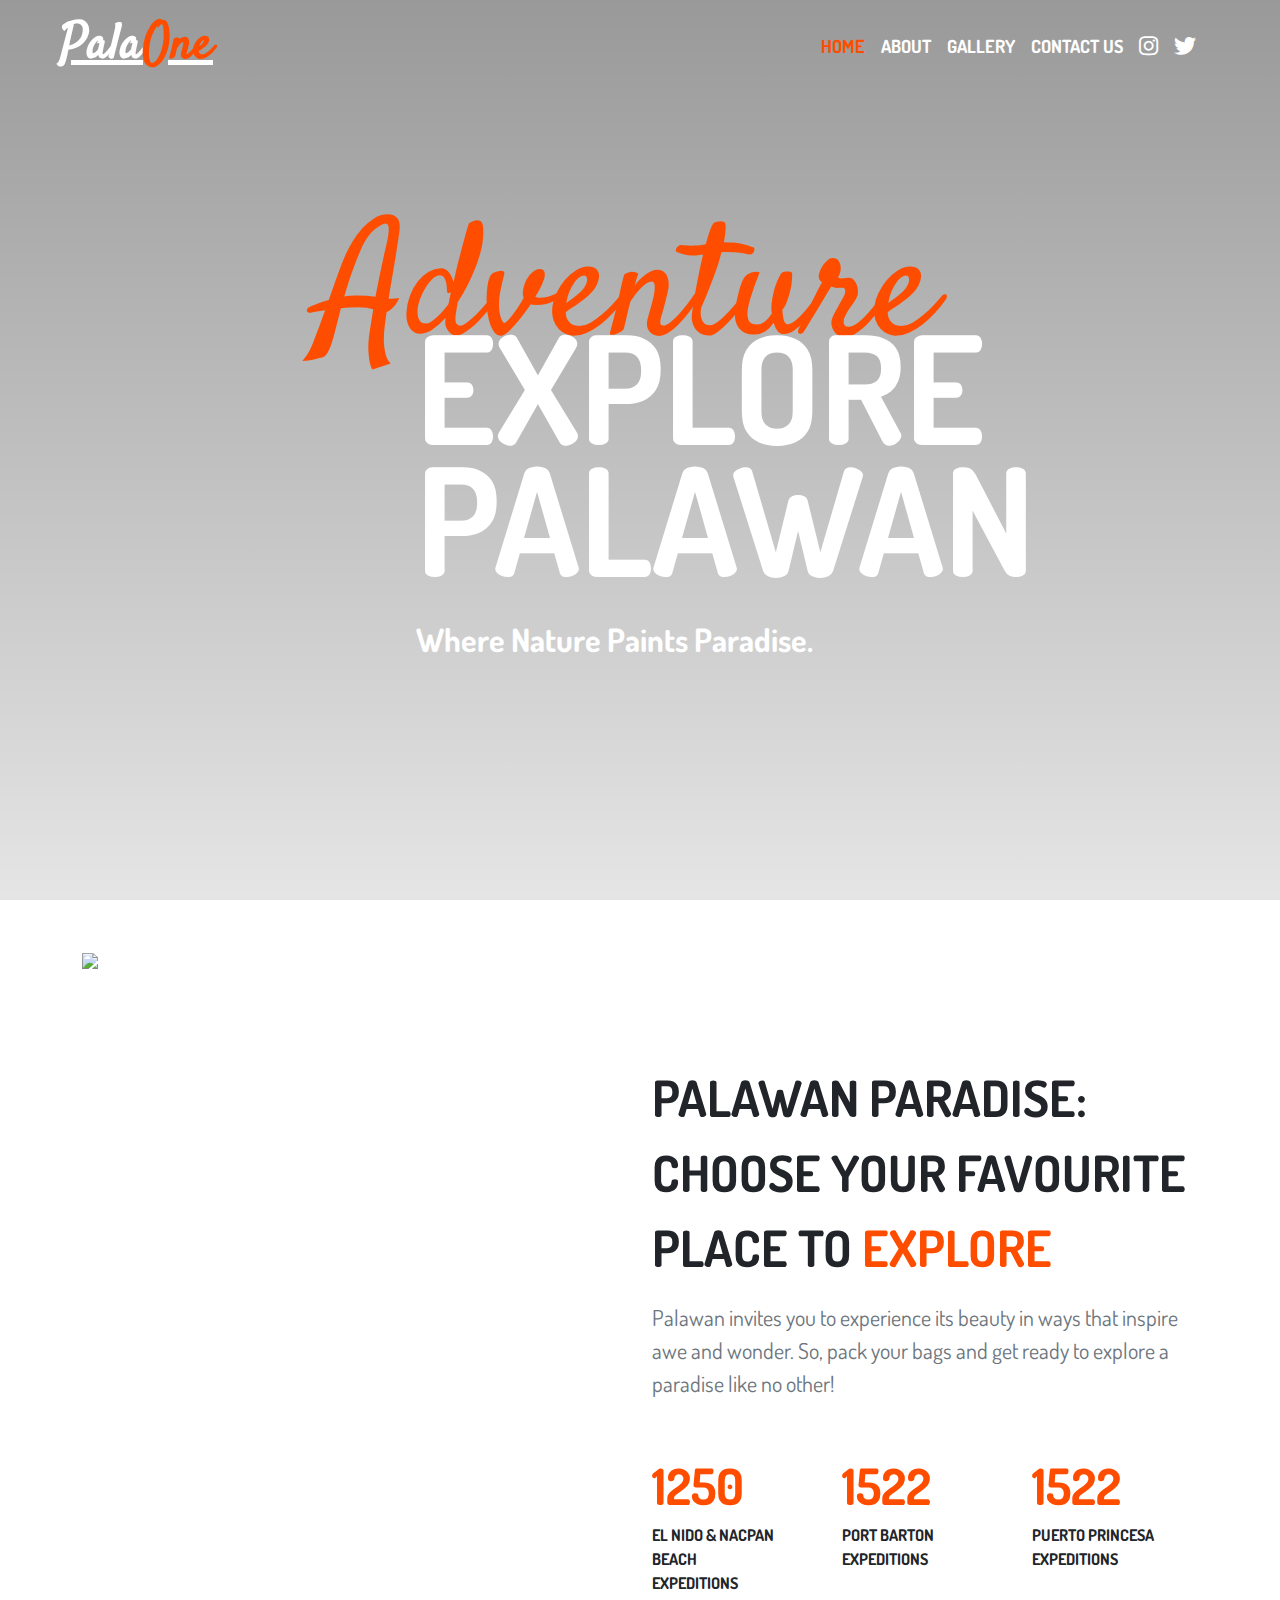
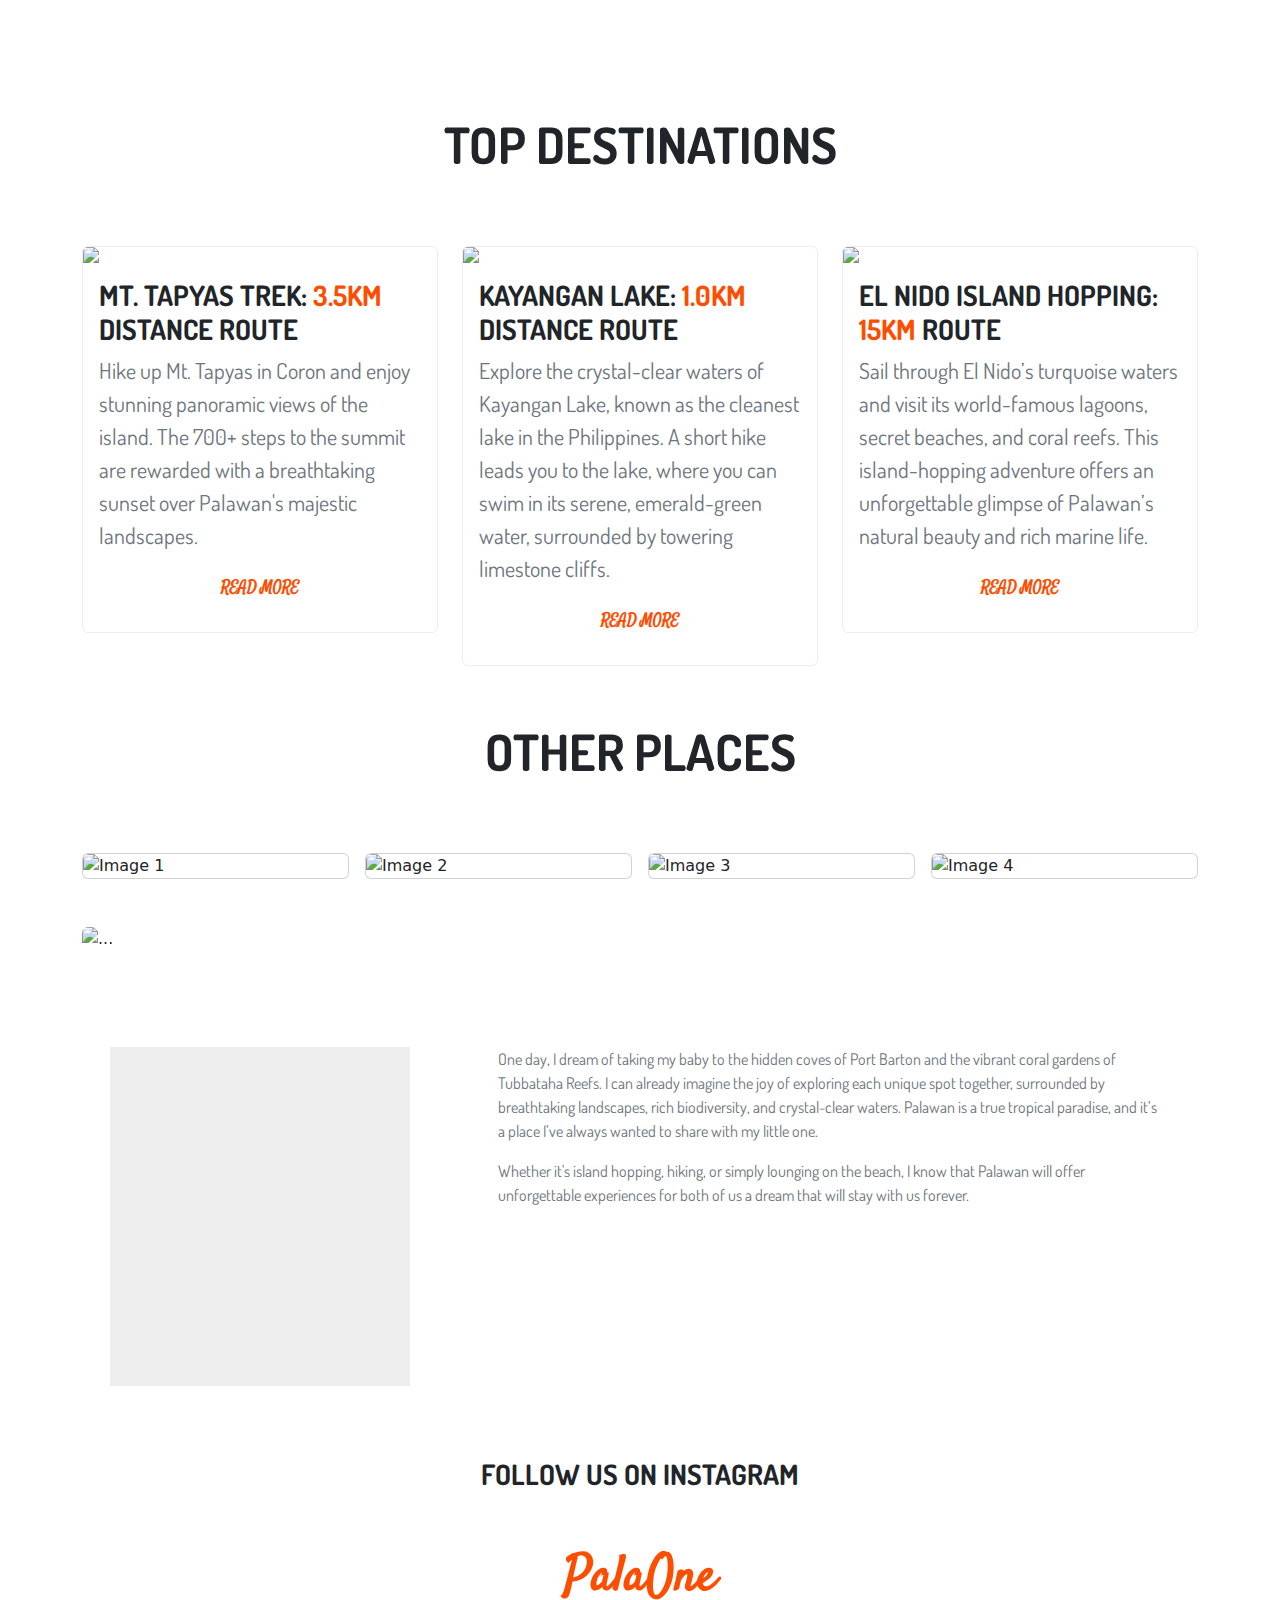
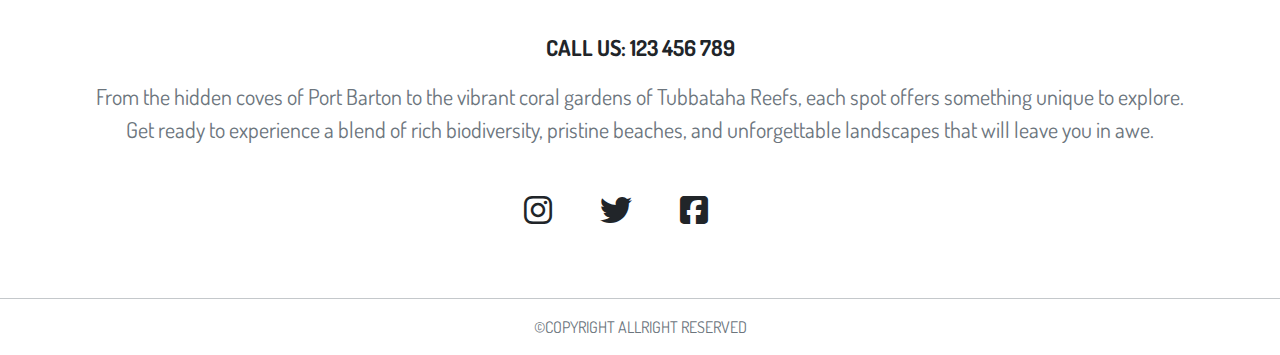
==== commit 29a78e12: "new" ====
--- a/ACT1/index.html
+++ b/ACT1/index.html
@@ -17,6 +17,7 @@
     rel="stylesheet">
   <link rel="stylesheet" type="text/css"
     href="https://cdnjs.cloudflare.com/ajax/libs/font-awesome/6.6.0/css/all.min.css">
+  <link href="https://cdn.jsdelivr.net/npm/mdb-ui-kit/css/mdb.min.css" rel="stylesheet">
   <style type="text/css">
     .font-dosis {
       font-family: "Dosis", sans-serif;
@@ -230,6 +231,26 @@
       box-sizing: border-box;
       background-color: #eee;
     }
+
+    ::-webkit-scrollbar {
+      width: 8px;
+      height: 8px;
+    }
+
+    ::-webkit-scrollbar-thumb {
+      background-color: #FF4D00;
+      border-radius: 10px;
+    }
+
+    ::-webkit-scrollbar-track {
+      background: transparent;
+      border-radius: 10px;
+    }
+
+
+
+
+    /* new */
   </style>
 </head>
 
@@ -326,6 +347,9 @@
   <!-- popular-places section start -->
   <section id="popularPlaces">
     <div class="container mb-5 mt-3">
+      <div class="row mt-5 mb-5">
+        <p class="font-dosis font-50 fw-bold text-uppercase text-center"> top destinations</p>
+      </div>
       <div class="row">
         <div class="col-md-4">
           <div class="card">
@@ -372,7 +396,7 @@
               class="img-fluid">
             <div class="card-body">
               <h2 class="font-dosis font-28 text-uppercase fw-bold">
-                El Nido Island Hopping: <span class="text-fav">15km</span> <br> route
+                El Nido Island Hopping: <span class="text-fav">15km</span>  route
               </h2>
               <p class="font-dosis font-22 text-secondary">
                 Sail through El Nido’s turquoise waters and visit its world-famous lagoons, secret beaches, and coral
@@ -390,7 +414,103 @@
   </section>
 
   <!-- popular-places section end -->
+
+  <!-- other places section start -->
+  <section id="otherPlaces my-5">
+    <div class="container">
+      <div class="row my-5">
+        <p class="font-50 font-dosis fw-bold text-uppercase text-center">Other places</p>
+      </div>
+      <div class="row g-3">
+
+        <div class="col-md-3 col-6">
+          <div class="card">
+            <img src="https://handluggageonly.co.uk/wp-content/uploads/2014/11/Palawan-Philippines05.jpg" alt="Image 1"
+              class="card-img-top w-100 h-100 object-fit-cover rounded" />
+          </div>
+        </div>
+        <div class="col-md-3 col-6">
+          <div class="card">
+            <img
+              src="https://www.kkday.com/en/blog/wp-content/uploads/ph_Philippines_Palawan_El-Nido_Ashutterstock_759335716-1.jpg"
+              alt="Image 2" class="card-img-top w-100 h-100 object-fit-cover rounded" />
+          </div>
+        </div>
+        <div class="col-md-3 col-6">
+          <div class="card">
+            <img src="https://handluggageonly.co.uk/wp-content/uploads/2014/11/Palawan-Philippines05.jpg" alt="Image 3"
+              class="card-img-top w-100 h-100 object-fit-cover rounded" />
+          </div>
+        </div>
+
+        <div class="col-md-3 col-6">
+          <div class="card">
+            <img
+              src="https://www.kkday.com/en/blog/wp-content/uploads/ph_Philippines_Palawan_El-Nido_Ashutterstock_759335716-1.jpg"
+              alt="Image 4" class="card-img-top w-100 h-100 object-fit-cover rounded" />
+          </div>
+        </div>
+      </div>
+
+      <div id="carouselExampleFade" class="carousel slide carousel-fade mt-5 rounded-2" style="max-height: 50vh; overflow: hidden;" data-bs-ride="carousel">
+        <div class="carousel-inner">
+          <div class="carousel-item active">
+            <img src="https://gttp.imgix.net/225479/x/0/shutterstock-567560212.jpg" class=" d-block img-fluid" alt="...">
+          </div>
+          <div class="carousel-item">
+            <img src="https://images.squarespace-cdn.com/content/v1/5adf25b575f9ee4695083a1a/1525747471950-7XJ8ACLINRK87UPDMTNU/IMG_5979.JPG" class="d-block w-100" alt="...">
+          </div>
+          <div class="carousel-item">
+            <img src="https://www.divergenttravelers.com/wp-content/uploads/edit-0930-scaled.jpg" class="d-block w-100" alt="...">
+          </div>
+        </div>
+        
+      </div>
+    </div>
+  </section>
+  <!-- other places end -->
+
   <!-- contact-us section start -->
+
+  <section>
+    <div class="container mt-5 py-5">
+      <div class="row">
+        <div class="col-md-4 col-12">
+          <div class="mapContainer p-3">
+            <iframe
+              src="https://www.google.com/maps/embed?pb=!1m18!1m12!1m3!1d4023806.5280228513!2d114.32168005022274!3d9.975611830576726!2m3!1f0!2f0!3f0!3m2!1i1024!2i768!4f13.1!3m3!1m2!1s0x33b5bce750b99e45%3A0xdfc65f6c0c8d3beb!2sPalawan!5e0!3m2!1sen!2sph!4v1732428321874!5m2!1sen!2sph"
+              width="100%" height="300" style="border:0;  border-radius: 7px;" allowfullscreen="" loading="lazy"
+              referrerpolicy="no-referrer-when-downgrade">
+            </iframe>
+          </div>
+        </div>
+        <div class="col-md-8 ps-5 pe-5">
+          <div class="row">
+            <p class="font-dosis font-16 text-secondary">
+              One day, I dream of taking my baby to the hidden coves of Port Barton and the vibrant coral gardens of
+              Tubbataha Reefs.
+              I can already imagine the joy of exploring each unique spot together, surrounded by breathtaking
+              landscapes,
+              rich biodiversity, and crystal-clear waters. Palawan is a true tropical paradise,
+              and it’s a place I’ve always wanted to share with my little one.
+            </p>
+            <p class="font-dosis font-16 text-secondary">
+              Whether it's island hopping, hiking, or simply lounging on the beach,
+              I know that Palawan will offer unforgettable experiences for both of us a dream that will stay with us
+              forever.
+            </p>
+          </div>
+          <div class="row">
+            <iframe style="border-radius:12px"
+              src="https://open.spotify.com/embed/track/3be9ACTxtcL6Zm4vJRUiPG?utm_source=generator&autoplay=1"
+              width="100%" height="152" frameBorder="0" allowfullscreen=""
+              allow="autoplay; clipboard-write; encrypted-media; fullscreen; picture-in-picture"
+              loading="lazy"></iframe>
+          </div>
+        </div>
+      </div>
+    </div>
+  </section>
   <section id="contact">
     <div class="container text-center py-4">
       <h2 class="font-dosis font-28 fw-bold text-uppercase">follow us on instagram</h2>
@@ -413,47 +533,6 @@
     </div>
   </section>
 
-  <section>
-    <div class="container">
-      <div class="row">
-        <div class="col-md-4 col-12">
-          <div class="mapContainer p-3">
-            <iframe
-              src="https://www.google.com/maps/embed?pb=!1m18!1m12!1m3!1d4023806.5280228513!2d114.32168005022274!3d9.975611830576726!2m3!1f0!2f0!3f0!3m2!1i1024!2i768!4f13.1!3m3!1m2!1s0x33b5bce750b99e45%3A0xdfc65f6c0c8d3beb!2sPalawan!5e0!3m2!1sen!2sph!4v1732428321874!5m2!1sen!2sph"
-              width="100%" height="300" style="border:0;  border-radius: 7px;" allowfullscreen="" loading="lazy"
-              referrerpolicy="no-referrer-when-downgrade">
-            </iframe>
-          </div>
-        </div>
-        <div class="col-md-8 ps-5 pe-5">
-          <div class="row">
-            <p class="font-dosis font-16 text-secondary">
-              One day, I dream of taking my baby to the hidden coves of Port Barton and the vibrant coral gardens of
-              Tubbataha Reefs.
-              I can already imagine the joy of exploring each unique spot together, surrounded by breathtaking
-              landscapes,
-              rich biodiversity, and crystal-clear waters. Palawan is a true tropical paradise,
-              and it’s a place I’ve always wanted to share with my little one.
-            </p>
-            <p class="font-dosis font-16 text-secondary">
-              Whether it's island hopping, hiking, or simply lounging on the beach,
-              I know that Palawan will offer unforgettable experiences for both of us a dream that will stay with us
-              forever.
-            </p>
-          </div>
-          <div class="row">
-            <iframe style="border-radius:12px"
-              src="https://open.spotify.com/embed/track/3be9ACTxtcL6Zm4vJRUiPG?utm_source=generator&autoplay=1"
-              width="100%" height="152" frameBorder="0" allowfullscreen=""
-              allow="autoplay; clipboard-write; encrypted-media; fullscreen; picture-in-picture"
-              loading="lazy"></iframe>
-          </div>
-        </div>
-      </div>
-    </div>
-
-  </section>
-
 
 
   <!-- footer start -->
